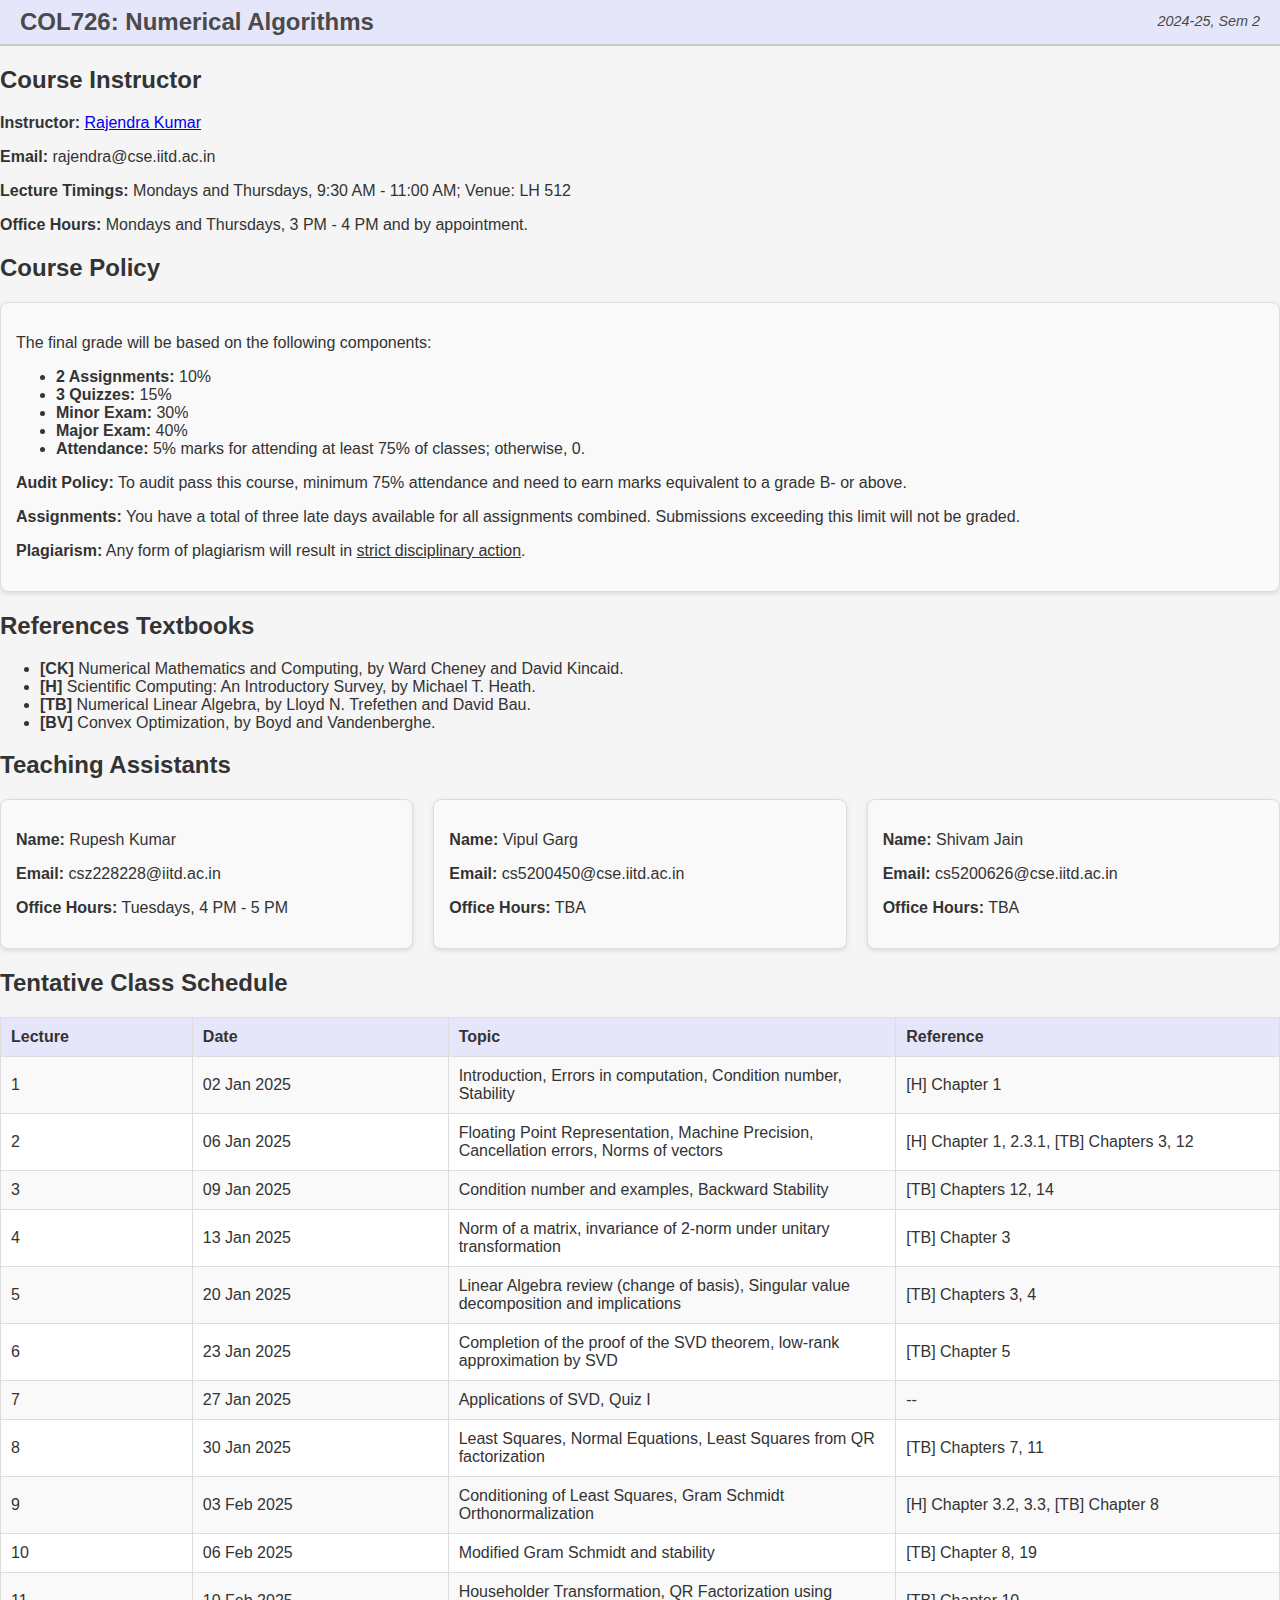
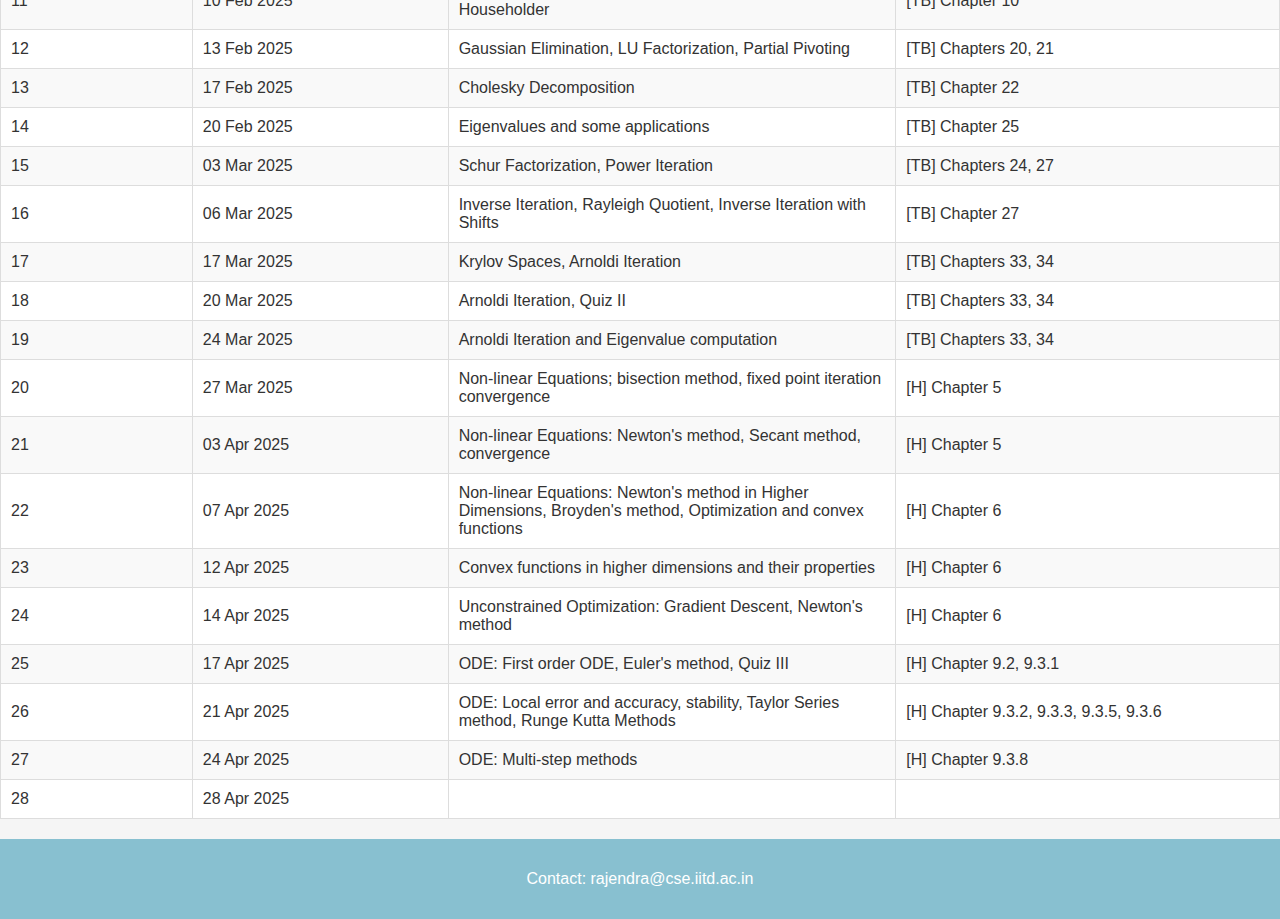
==== col726.html @ cbe6930d "updated audit poicy and class schedule" ====
<!DOCTYPE html>
<html lang="en">
    <head>
        <meta charset="UTF-8">
        <meta name="viewport" content="width=device-width, initial-scale=1.0">
        <title>COL726: Numerical Algorithms</title>
        <link rel="stylesheet" href="style.css">
        <style>
            .ta-container {
                display: flex;
                justify-content: space-between;
                gap: 20px;
            }
    
            .ta-details {
                width: 30%;
                background-color: #f9f9f9;
                padding: 15px;
                border: 1px solid #ddd;
                border-radius: 8px;
                box-shadow: 0 2px 5px rgba(0, 0, 0, 0.1);
            }
    
            table {
                width: 100%;
                border-collapse: collapse;
                margin-bottom: 20px;
            }
    
            table th, table td {
                border: 1px solid #ddd;
                padding: 10px;
                text-align: left;
                background-color: inherit;
                text-decoration: none; /* Removed underline */
            }
    
            table th {
                background-color: #e6e6fa;
            }
    
            table tr:nth-child(odd) td {
                background-color: #f9f9f9;
            }
    
            table tr:nth-child(even) td {
                background-color: #ffffff;
            }
    
            table td {
                text-decoration: none; /* Ensured no underline in the table cells */
            }
    
            .policy {
                background-color: #f9f9f9;
                padding: 15px;
                border: 1px solid #ddd;
                border-radius: 8px;
                margin-top: 20px;
                box-shadow: 0 2px 5px rgba(0, 0, 0, 0.1);
            }

            @media (max-width: 768px) {
                .ta-container {
                    flex-direction: column;
                    align-items: center;
                }
                .ta-details {
                    width: 80%;
                    margin-bottom: 15px;
                }
            }
        </style>
    </head>
<body>
    <header>
        <h1>COL726: Numerical Algorithms</h1>
        <p>2024-25, Sem 2</p>
    </header>

    <div class="container">
        <section>
            <h2>Course Instructor</h2>
            <div class="details">
                <p><strong>Instructor: </strong><a href="index.html">Rajendra Kumar</a></p>
                <p><strong>Email:</strong> rajendra@cse.iitd.ac.in</p>
                <p><strong>Lecture Timings:</strong> Mondays and Thursdays, 9:30 AM - 11:00 AM; Venue: LH 512</p>
                <p><strong>Office Hours:</strong> Mondays and Thursdays, 3 PM - 4 PM and by appointment.</p>
            </div>
        </section>

        <section>
            <h2>Course Policy</h2>
            <div class="policy">
                <p>The final grade will be based on the following components:</p>
                <ul>
                    <li><strong>2 Assignments:</strong> 10%</li>
                    <li><strong>3 Quizzes:</strong> 15%</li>
                    <li><strong>Minor Exam:</strong> 30%</li>
                    <li><strong>Major Exam:</strong> 40%</li>
                    <li><strong> Attendance: </strong> 5% marks for attending at least 75% of classes; otherwise, 0. </li>
                </ul>
                <p><strong>Audit Policy:</strong> To audit pass this course, minimum 75% attendance and need to earn marks equivalent to a grade B- or above.</p>
                <p><strong>Assignments:</strong> You have a total of three late days available for all assignments combined. Submissions exceeding this limit will not be graded.</p>
                <p><strong>Plagiarism:</strong> Any form of plagiarism will result in <u>strict disciplinary action</u>.</p>
            </div>
        </section>

        <section>
            <h2>References Textbooks</h2>
            <ul>
                <li><strong>[CK]</strong> Numerical Mathematics and Computing, by Ward Cheney and David Kincaid.</li>
                <li><strong>[H]</strong> Scientific Computing: An Introductory Survey, by Michael T. Heath.</li>
                <li><strong>[TB]</strong> Numerical Linear Algebra, by Lloyd N. Trefethen and David Bau.</li>
                <li><strong>[BV]</strong> Convex Optimization, by Boyd and Vandenberghe.</li>
            </ul>
        </section>

        <section>
            <h2>Teaching Assistants</h2>
            <div class="ta-container">
                <div class="ta-details">
                    <p><strong>Name:</strong> Rupesh Kumar </p>
                    <p><strong>Email:</strong> csz228228@iitd.ac.in</p>
                    <p><strong>Office Hours:</strong> Tuesdays, 4 PM - 5 PM</p>
                </div>
                <div class="ta-details">
                    <p><strong>Name:</strong> Vipul Garg</p>
                    <p><strong>Email:</strong> cs5200450@cse.iitd.ac.in</p>
                    <p><strong>Office Hours:</strong> TBA</p>
                </div>
                <div class="ta-details">
                    <p><strong>Name:</strong> Shivam Jain</p>
                    <p><strong>Email:</strong> cs5200626@cse.iitd.ac.in</p>
                    <p><strong>Office Hours:</strong> TBA</p>
                </div>
            </div>
        </section>

        <section>
            <h2>Tentative Class Schedule</h2>
            <table>
                <thead>
                    <tr>
                        <th style="width: 15%;">Lecture</th>
                        <th style="width: 20%;">Date</th>
                        <th style="width: 35%;">Topic</th>
                        <th style="width: 30%;">Reference</th>
                    </tr>
                </thead>
                <tbody>
                    <tr><td>1</td><td>02 Jan 2025</td><td>Introduction, Errors in computation, Condition number, Stability</td><td>[H] Chapter 1</td></tr>
                    <tr><td>2</td><td>06 Jan 2025</td><td>Floating Point Representation, Machine Precision, Cancellation errors, Norms of vectors </td><td>[H] Chapter 1, 2.3.1, [TB] Chapters 3, 12</td></tr>
                    <tr><td>3</td><td>09 Jan 2025</td><td>Condition number and examples, Backward Stability</td><td>[TB] Chapters 12, 14</td></tr>
                    <tr><td>4</td><td>13 Jan 2025</td><td>Norm of a matrix, invariance of 2-norm under unitary transformation</td><td>[TB] Chapter 3</td></tr>
                    <tr><td>5</td><td>20 Jan 2025</td><td>Linear Algebra review (change of basis), Singular value decomposition and implications</td><td>[TB] Chapters 3, 4</td></tr>
                    <tr><td>6</td><td>23 Jan 2025</td><td>Completion of the proof of the SVD theorem, low-rank approximation by SVD</td><td>[TB] Chapter 5</td></tr>
                    <tr><td>7</td><td>27 Jan 2025</td><td>Applications of SVD, Quiz I</td><td>--</td></tr>
                    <tr><td>8</td><td>30 Jan 2025</td><td>Least Squares, Normal Equations, Least Squares from QR factorization</td><td>[TB] Chapters 7, 11</td></tr>
                    <tr><td>9</td><td>03 Feb 2025</td><td>Conditioning of Least Squares, Gram Schmidt Orthonormalization</td><td>[H] Chapter 3.2, 3.3, [TB] Chapter 8</td></tr>
                    <tr><td>10</td><td>06 Feb 2025</td><td>Modified Gram Schmidt and stability</td><td>[TB] Chapter 8, 19</td></tr>
                    <tr><td>11</td><td>10 Feb 2025</td><td>Householder Transformation, QR Factorization using Householder</td><td>[TB] Chapter 10</td></tr>
                    <tr><td>12</td><td>13 Feb 2025</td><td>Gaussian Elimination, LU Factorization, Partial Pivoting</td><td>[TB] Chapters 20, 21</td></tr>
                    <tr><td>13</td><td>17 Feb 2025</td><td>Cholesky Decomposition</td><td>[TB] Chapter 22</td></tr>
                    <tr><td>14</td><td>20 Feb 2025</td><td>Eigenvalues and some applications</td><td>[TB] Chapter 25</td></tr>
                    <tr><td>15</td><td>03 Mar 2025</td><td>Schur Factorization, Power Iteration</td><td>[TB] Chapters 24, 27</td></tr>
                    <tr><td>16</td><td>06 Mar 2025</td><td>Inverse Iteration, Rayleigh Quotient, Inverse Iteration with Shifts</td><td>[TB] Chapter 27</td></tr>
                    <tr><td>17</td><td>17 Mar 2025</td><td>Krylov Spaces, Arnoldi Iteration</td><td>[TB] Chapters 33, 34</td></tr>
                    <tr><td>18</td><td>20 Mar 2025</td><td>Arnoldi Iteration, Quiz II</td><td>[TB] Chapters 33, 34</td></tr>
                    <tr><td>19</td><td>24 Mar 2025</td><td>Arnoldi Iteration and Eigenvalue computation</td><td>[TB] Chapters 33, 34</td></tr>
                    <tr><td>20</td><td>27 Mar 2025</td><td>Non-linear Equations; bisection method, fixed point iteration convergence</td><td>[H] Chapter 5</td></tr>
                    <tr><td>21</td><td>03 Apr 2025</td><td>Non-linear Equations: Newton's method, Secant method, convergence</td><td>[H] Chapter 5</td></tr>
                    <tr><td>22</td><td>07 Apr 2025</td><td>Non-linear Equations: Newton's method in Higher Dimensions, Broyden's method, Optimization and convex functions</td><td>[H] Chapter 6</td></tr>
                    <tr><td>23</td><td>12 Apr 2025</td><td>Convex functions in higher dimensions and their properties</td><td>[H] Chapter 6</td></tr>
                    <tr><td>24</td><td>14 Apr 2025</td><td>Unconstrained Optimization: Gradient Descent, Newton's method</td><td>[H] Chapter 6</td></tr>
                    <tr><td>25</td><td>17 Apr 2025</td><td>ODE: First order ODE, Euler's method, Quiz III</td><td>[H] Chapter 9.2, 9.3.1</td></tr>
                    <tr><td>26</td><td>21 Apr 2025</td><td>ODE: Local error and accuracy, stability, Taylor Series method, Runge Kutta Methods</td><td>[H] Chapter 9.3.2, 9.3.3, 9.3.5, 9.3.6</td></tr>
                    <tr><td>27</td><td>24 Apr 2025</td><td>ODE: Multi-step methods</td><td>[H] Chapter 9.3.8</td></tr>
                    <tr><td>28</td><td>28 Apr 2025</td><td> </td><td>  </td></tr>
                </tbody>
            </table>
        </section>
    </div>

    <footer>
        <p>Contact: rajendra@cse.iitd.ac.in</p>
    </footer>
</body>
</html>
---- style.css ----
/* Basic Styling */
body {
    font-family: Arial, sans-serif;
    margin: 0;
    padding: 0;
    background-color: #F5F5F5; /* Light Gray */
    color: #333; /* Dark Gray for text */
}

/* Combined Header and Navigation Styling */
header {
    background-color: #E6E6FA; /* Soft Lavender for header */
    color: #4A4A4A; /* Darker Gray for better visibility of text */
    position: sticky;
    top: 0;
    z-index: 1000;
    display: flex;
    justify-content: space-between; /* Aligns content to left and right */
    padding: 8px 20px; /* Reduced padding for a smaller header */
    margin: 0; /* Ensure there's no margin after header */
    border-bottom: 2px solid #ccc; /* Add a subtle bottom border */
}

.header-content {
    text-align: left; /* Align header content to the left */
    font-size: 1.3em; /* Adjust the font size to make it smaller */
    line-height: 1.2;
}

header h1 {
    margin: 0;
    font-size: 1.5em; /* Reduced font size */
}

header p {
    margin: 5px 0 0 0;
    font-style: italic;
    font-size: 0.9em; /* Reduced font size */
}

/* Updated Navigation Styling */
nav {
    display: flex;
    justify-content: center;
    background-color: #E6E6FA; /* Lavender for a soft, elegant look */
    padding: 15px 0; /* Increase padding for a larger height */
    box-shadow: 0 2px 4px rgba(0, 0, 0, 0.1);
    margin-left: 10px;
}

nav ul {
    list-style-type: none;
    padding: 0;
    margin: 0;
    display: flex; /* Ensure the items are aligned horizontally */
}

nav ul li {
    margin: 0 20px; /* Increase margin for more spacing between items */
}

nav ul li a {
    color: #4A4A4A; /* Darker Gray for better readability */
    text-decoration: none;
    font-weight: bold;
    font-size: 1.2em; /* Increase font size for better visibility */
    padding: 10px 15px;
    display: block;
}

nav ul li a:hover {
    background-color: #D1C4E9; /* Light Purple for hover effect */
    color: #4A90E2; /* Light Blue for text on hover */
    border-radius: 5px; /* Rounded corners on hover */
}

/* Main Content Styling */
main {
    padding: 20px;
    max-width: 1000px;
    margin: 20px auto;
}

.content-section {
    background-color: #fff;
    padding: 20px;
    margin: 20px 0;
    border-radius: 8px;
    box-shadow: 0 0 10px rgba(0, 0, 0, 0.1);
}

/* Section Headings */
.content-section h2 {
    color: #4A90E2; /* Light Blue */
    margin-bottom: 15px;
}

/* About Me Section Styling */
.about-me {
    display: flex;
    align-items: center;
}

.about-me img {
    width: 200px;
    height: 200px;
    border-radius: 8px; /* Square image with slight rounding */
    margin-right: 20px;
    object-fit: cover;
    border: 3px solid #88C0D0; /* Soft Teal border */
}

/* News Styling */
.news-list {
    list-style-type: none;
    padding: 0;
}

.news-list li {
    margin-bottom: 10px;
}

/* Example CSS for News Section */
.news-list {
    list-style-type: none;
    padding-left: 0;
}

.news-item {
    margin-bottom: 15px;
    padding: 10px;
    background-color: #f4f4f4;
    border-radius: 5px;
    border: 1px solid #ddd;
}

.news-item a {
    text-decoration: none;
    color: #0056b3;
}

.news-item a:hover {
    text-decoration: underline;
}


.view-all {
    color: #4A90E2; /* Light Blue */
    font-weight: bold;
    text-decoration: none;
}

.view-all:hover {
    text-decoration: underline;
}

/* Footer Styling */
footer {
    background-color: #88C0D0; /* Soft Teal */
    color: #fff;
    text-align: center;
    padding: 15px 0;
    margin-top: 20px;
    position: relative;
    width: 100%;
}

/* Responsive Design */
@media (max-width: 768px) {
    nav ul li {
        display: block;
        margin: 10px 0;
    }

    .about-me {
        flex-direction: column;
        text-align: center;
    }

    .about-me img {
        margin: 0 0 20px 0;
    }
}

/* Publications Section Styling */
#publications li {
    margin-bottom: 10px;
    padding: 5px 0; /* Reduced padding for tighter spacing */
}

#publications li .title {
    font-weight: bold;
    font-size: 1.1em;
    margin-bottom: 5px; /* Reduced margin between title and next line */
}

#publications li .authors,
#publications li .venue,
#publications li .links {
    margin: 0;
    padding: 0;
    font-size: 1em; /* Keep font size consistent */
}

#publications li .authors {
    margin-bottom: 5px; /* Reduced space between authors and venue */
}

#publications li .venue {
    margin-bottom: 5px; /* Reduced space between venue and links */
}

#publications li .links a {
    font-size: 0.9em;
    color: #4A90E2;
    text-decoration: none;
}

#publications li .links a:hover {
    text-decoration: underline;
}

.highlighted-note {
    background-color: #fce4ec; /* Light pink background */
    border-left: 5px solid #d81b60; /* Pink border on the left */
    padding: 15px; /* Inner padding */
    margin-bottom: 20px; /* Space below the note */
    font-size: 1.1em; /* Slightly larger font size */
    color: #333; /* Dark text for readability */
}

/* Mobile Menu Toggle Button */
@media (max-width: 768px) {
    nav {
        flex-direction: column;
        align-items: flex-start;
        padding: 10px;
    }

    nav ul {
        flex-direction: column;
        display: none; /* Hidden by default */
        width: 100%;
    }

    nav ul.active {
        display: flex; /* Show when active */
    }

    nav ul li {
        margin: 5px 0; /* Spacing for vertical layout */
    }

    .menu-toggle {
        display: block;
        cursor: pointer;
        font-size: 1.5em;
        margin-bottom: 10px;
    }
}

/* Desktop Menu Default */
.menu-toggle {
    display: none;
}
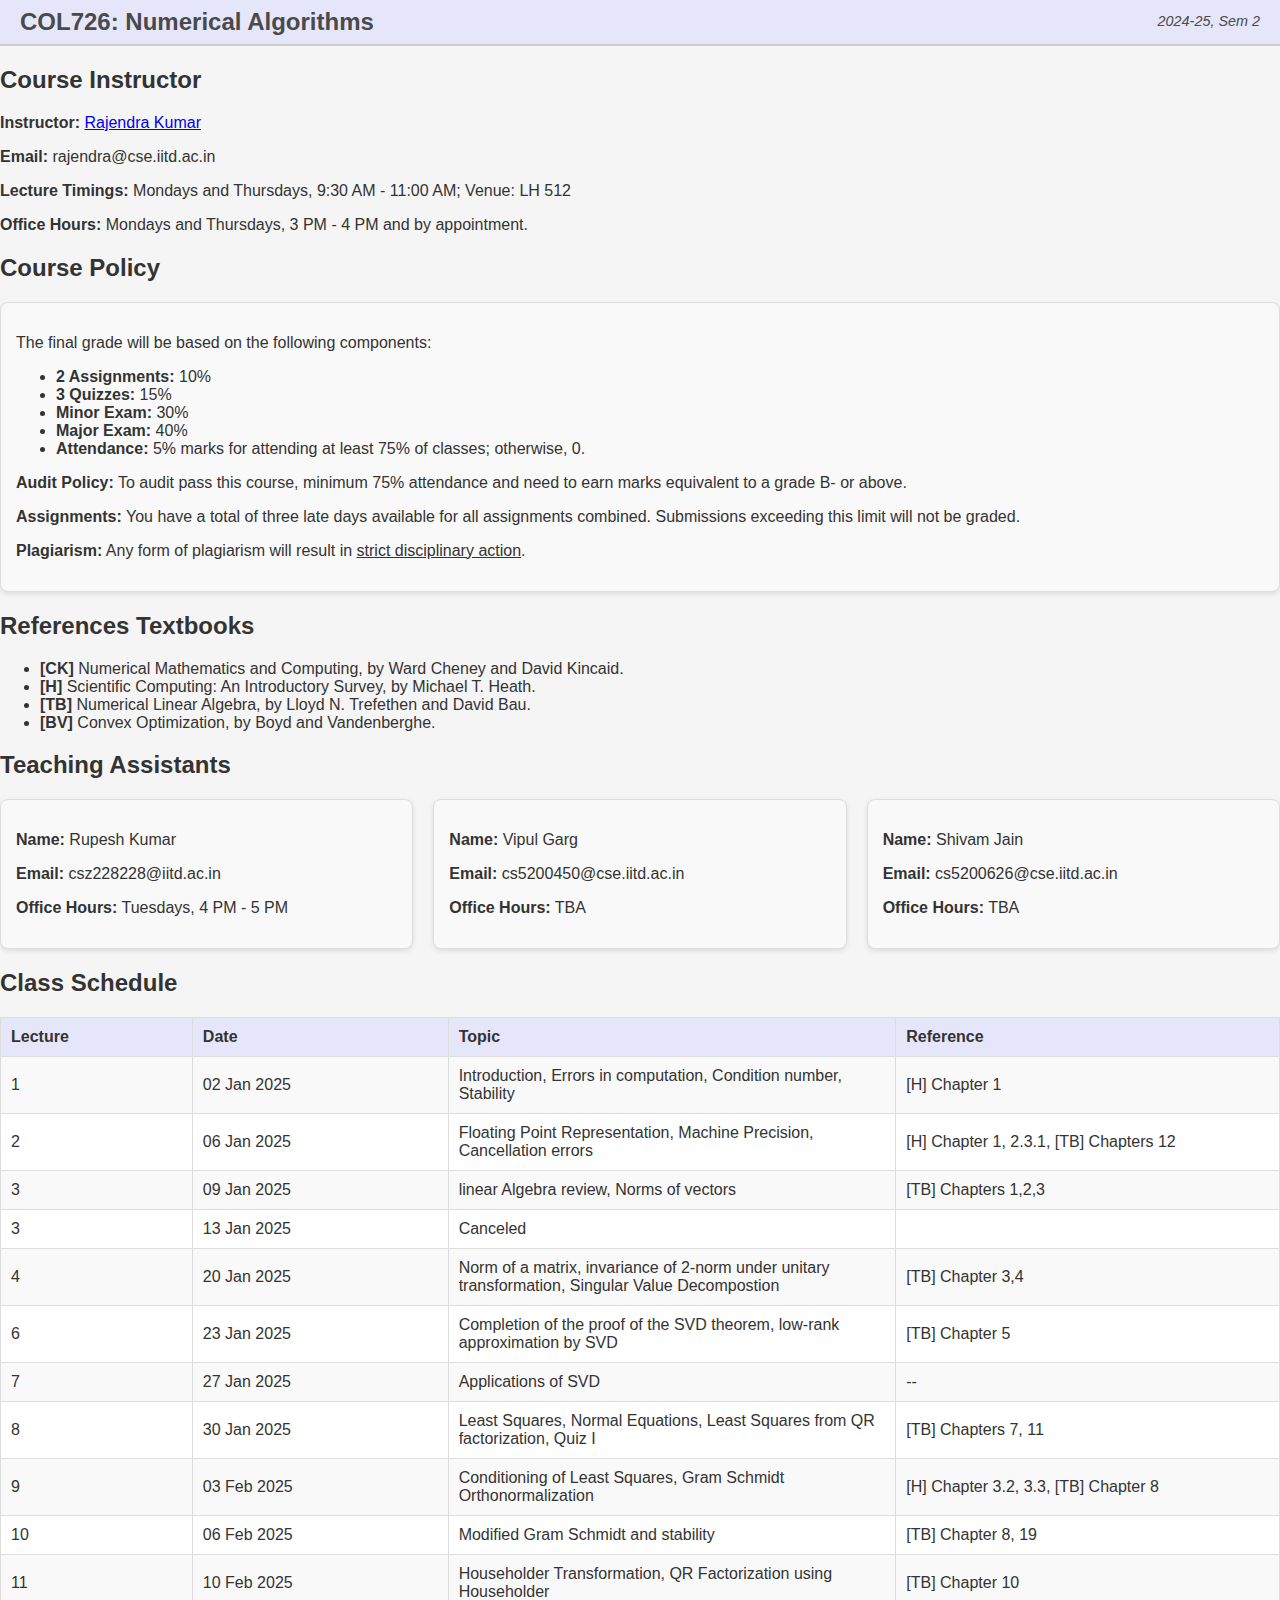
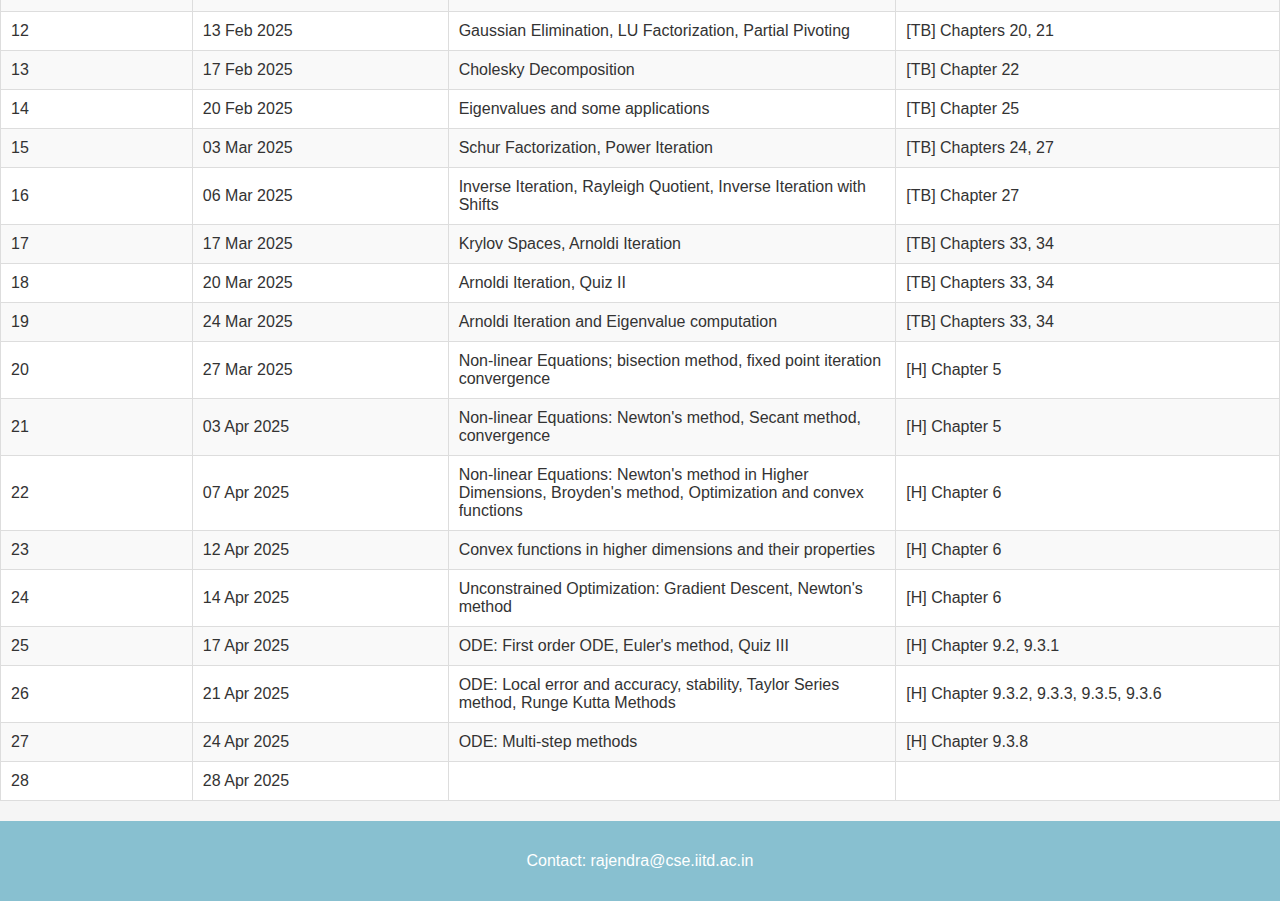
==== commit eadae9c2: "SOSA25 pdf added and COL726 class schedule updated" ====
--- a/col726.html
+++ b/col726.html
@@ -138,7 +138,7 @@
         </section>
 
         <section>
-            <h2>Tentative Class Schedule</h2>
+            <h2>Class Schedule</h2>
             <table>
                 <thead>
                     <tr>
@@ -150,13 +150,14 @@
                 </thead>
                 <tbody>
                     <tr><td>1</td><td>02 Jan 2025</td><td>Introduction, Errors in computation, Condition number, Stability</td><td>[H] Chapter 1</td></tr>
-                    <tr><td>2</td><td>06 Jan 2025</td><td>Floating Point Representation, Machine Precision, Cancellation errors, Norms of vectors </td><td>[H] Chapter 1, 2.3.1, [TB] Chapters 3, 12</td></tr>
-                    <tr><td>3</td><td>09 Jan 2025</td><td>Condition number and examples, Backward Stability</td><td>[TB] Chapters 12, 14</td></tr>
-                    <tr><td>4</td><td>13 Jan 2025</td><td>Norm of a matrix, invariance of 2-norm under unitary transformation</td><td>[TB] Chapter 3</td></tr>
-                    <tr><td>5</td><td>20 Jan 2025</td><td>Linear Algebra review (change of basis), Singular value decomposition and implications</td><td>[TB] Chapters 3, 4</td></tr>
-                    <tr><td>6</td><td>23 Jan 2025</td><td>Completion of the proof of the SVD theorem, low-rank approximation by SVD</td><td>[TB] Chapter 5</td></tr>
-                    <tr><td>7</td><td>27 Jan 2025</td><td>Applications of SVD, Quiz I</td><td>--</td></tr>
-                    <tr><td>8</td><td>30 Jan 2025</td><td>Least Squares, Normal Equations, Least Squares from QR factorization</td><td>[TB] Chapters 7, 11</td></tr>
+                    <tr><td>2</td><td>06 Jan 2025</td><td>Floating Point Representation, Machine Precision, Cancellation errors </td><td>[H] Chapter 1, 2.3.1, [TB] Chapters 12</td></tr>
+                    <tr><td>3</td><td>09 Jan 2025</td><td>linear Algebra review, Norms of vectors</td><td>[TB] Chapters 1,2,3 </td></tr>
+                    <tr><td>3</td><td>13 Jan 2025</td><td>Canceled</td><td> </td></tr>
+                    <tr><td>4</td><td>20 Jan 2025</td><td>Norm of a matrix, invariance of 2-norm under unitary transformation, Singular Value Decompostion</td><td>[TB] Chapter 3,4</td></tr>
+                   <!--  <tr><td>5</td><td>20 Jan 2025</td><td>Linear Algebra review (change of basis), Singular value decomposition and implications</td><td>[TB] Chapters 3, 4</td></tr>-->
+                     <tr><td>6</td><td>23 Jan 2025</td><td>Completion of the proof of the SVD theorem, low-rank approximation by SVD</td><td>[TB] Chapter 5</td></tr>
+                    <tr><td>7</td><td>27 Jan 2025</td><td>Applications of SVD</td><td>--</td></tr>
+                    <tr><td>8</td><td>30 Jan 2025</td><td>Least Squares, Normal Equations, Least Squares from QR factorization, Quiz I</td><td>[TB] Chapters 7, 11</td></tr>
                     <tr><td>9</td><td>03 Feb 2025</td><td>Conditioning of Least Squares, Gram Schmidt Orthonormalization</td><td>[H] Chapter 3.2, 3.3, [TB] Chapter 8</td></tr>
                     <tr><td>10</td><td>06 Feb 2025</td><td>Modified Gram Schmidt and stability</td><td>[TB] Chapter 8, 19</td></tr>
                     <tr><td>11</td><td>10 Feb 2025</td><td>Householder Transformation, QR Factorization using Householder</td><td>[TB] Chapter 10</td></tr>
@@ -176,7 +177,7 @@
                     <tr><td>25</td><td>17 Apr 2025</td><td>ODE: First order ODE, Euler's method, Quiz III</td><td>[H] Chapter 9.2, 9.3.1</td></tr>
                     <tr><td>26</td><td>21 Apr 2025</td><td>ODE: Local error and accuracy, stability, Taylor Series method, Runge Kutta Methods</td><td>[H] Chapter 9.3.2, 9.3.3, 9.3.5, 9.3.6</td></tr>
                     <tr><td>27</td><td>24 Apr 2025</td><td>ODE: Multi-step methods</td><td>[H] Chapter 9.3.8</td></tr>
-                    <tr><td>28</td><td>28 Apr 2025</td><td> </td><td>  </td></tr>
+                    <tr><td>28</td><td>28 Apr 2025</td><td> </td><td>  </td></tr> 
                 </tbody>
             </table>
         </section>
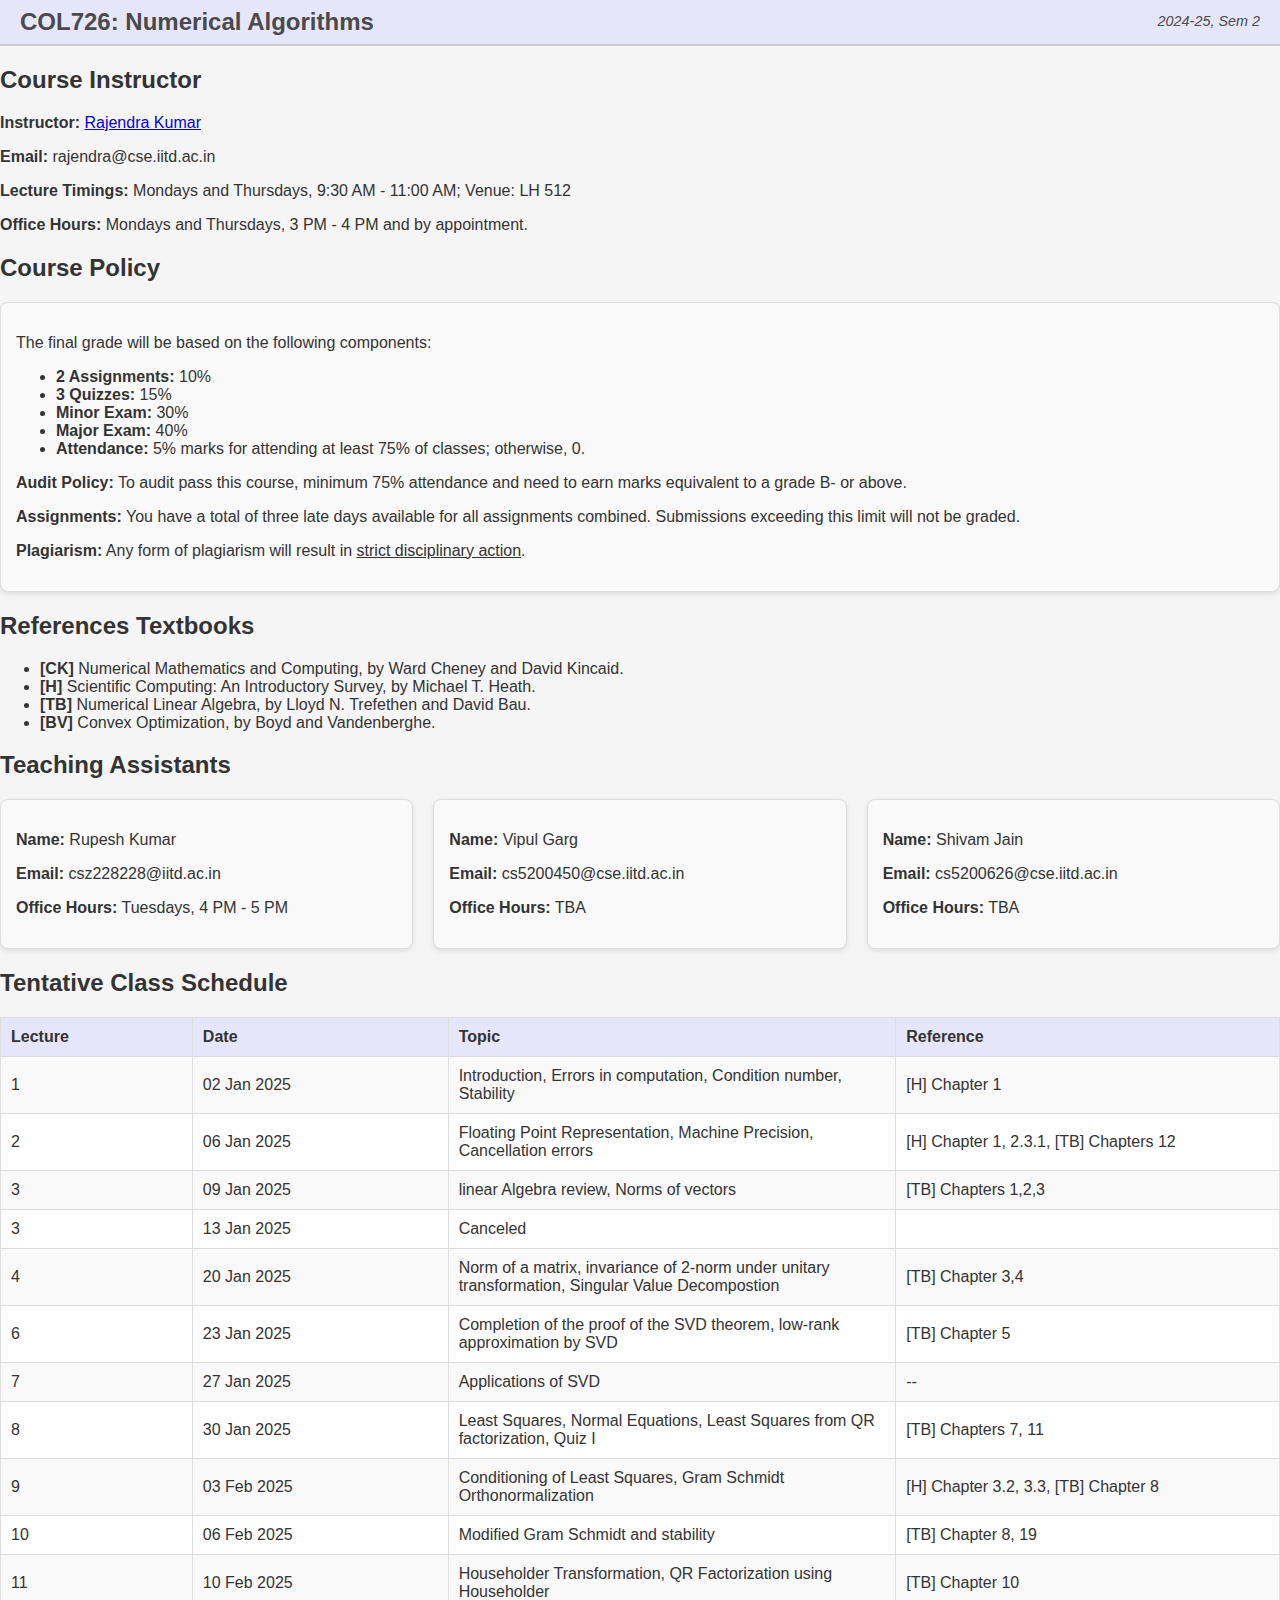
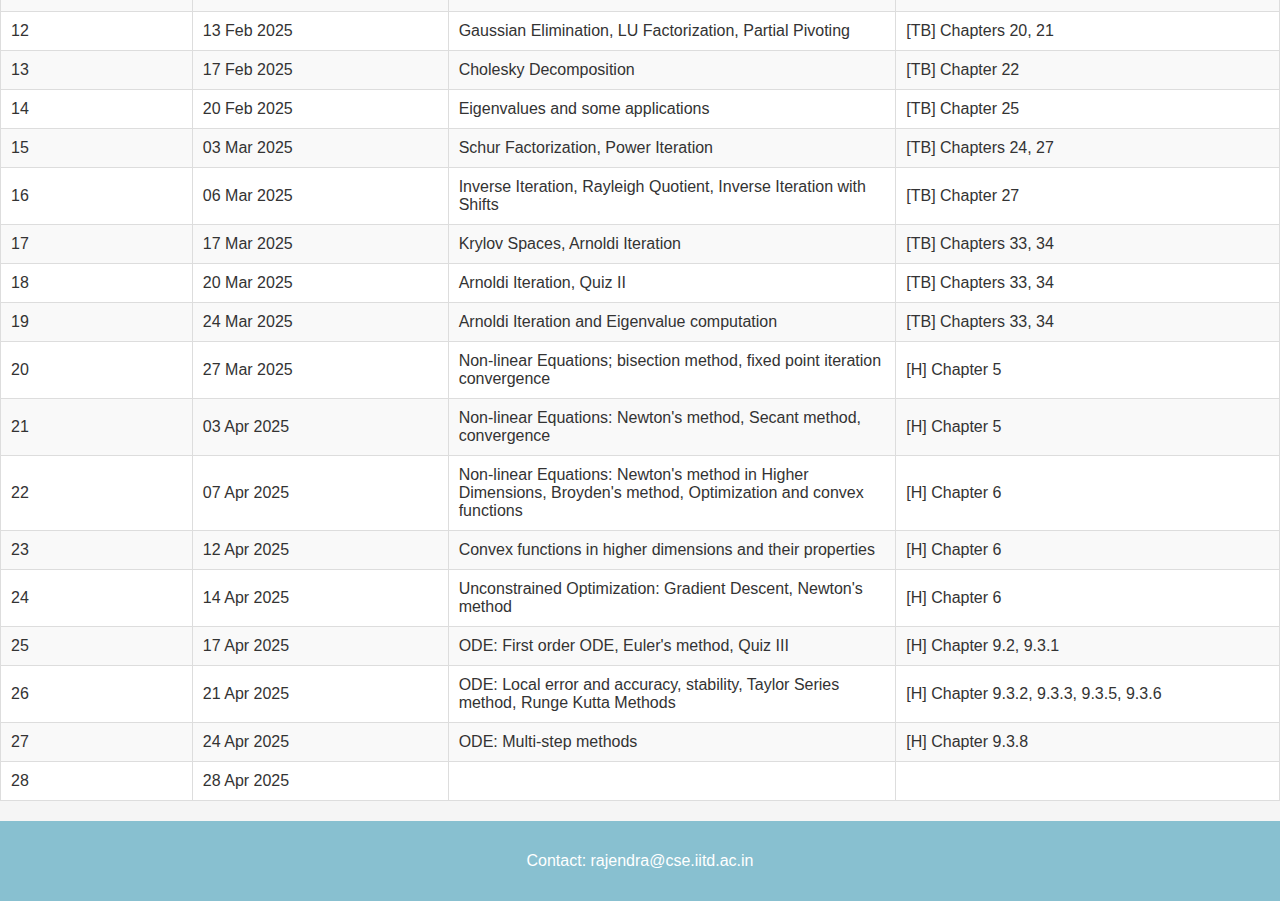
==== commit 20e72853: "Tentative in class schedule" ====
--- a/col726.html
+++ b/col726.html
@@ -138,7 +138,7 @@
         </section>
 
         <section>
-            <h2>Class Schedule</h2>
+            <h2>Tentative Class Schedule</h2>
             <table>
                 <thead>
                     <tr>
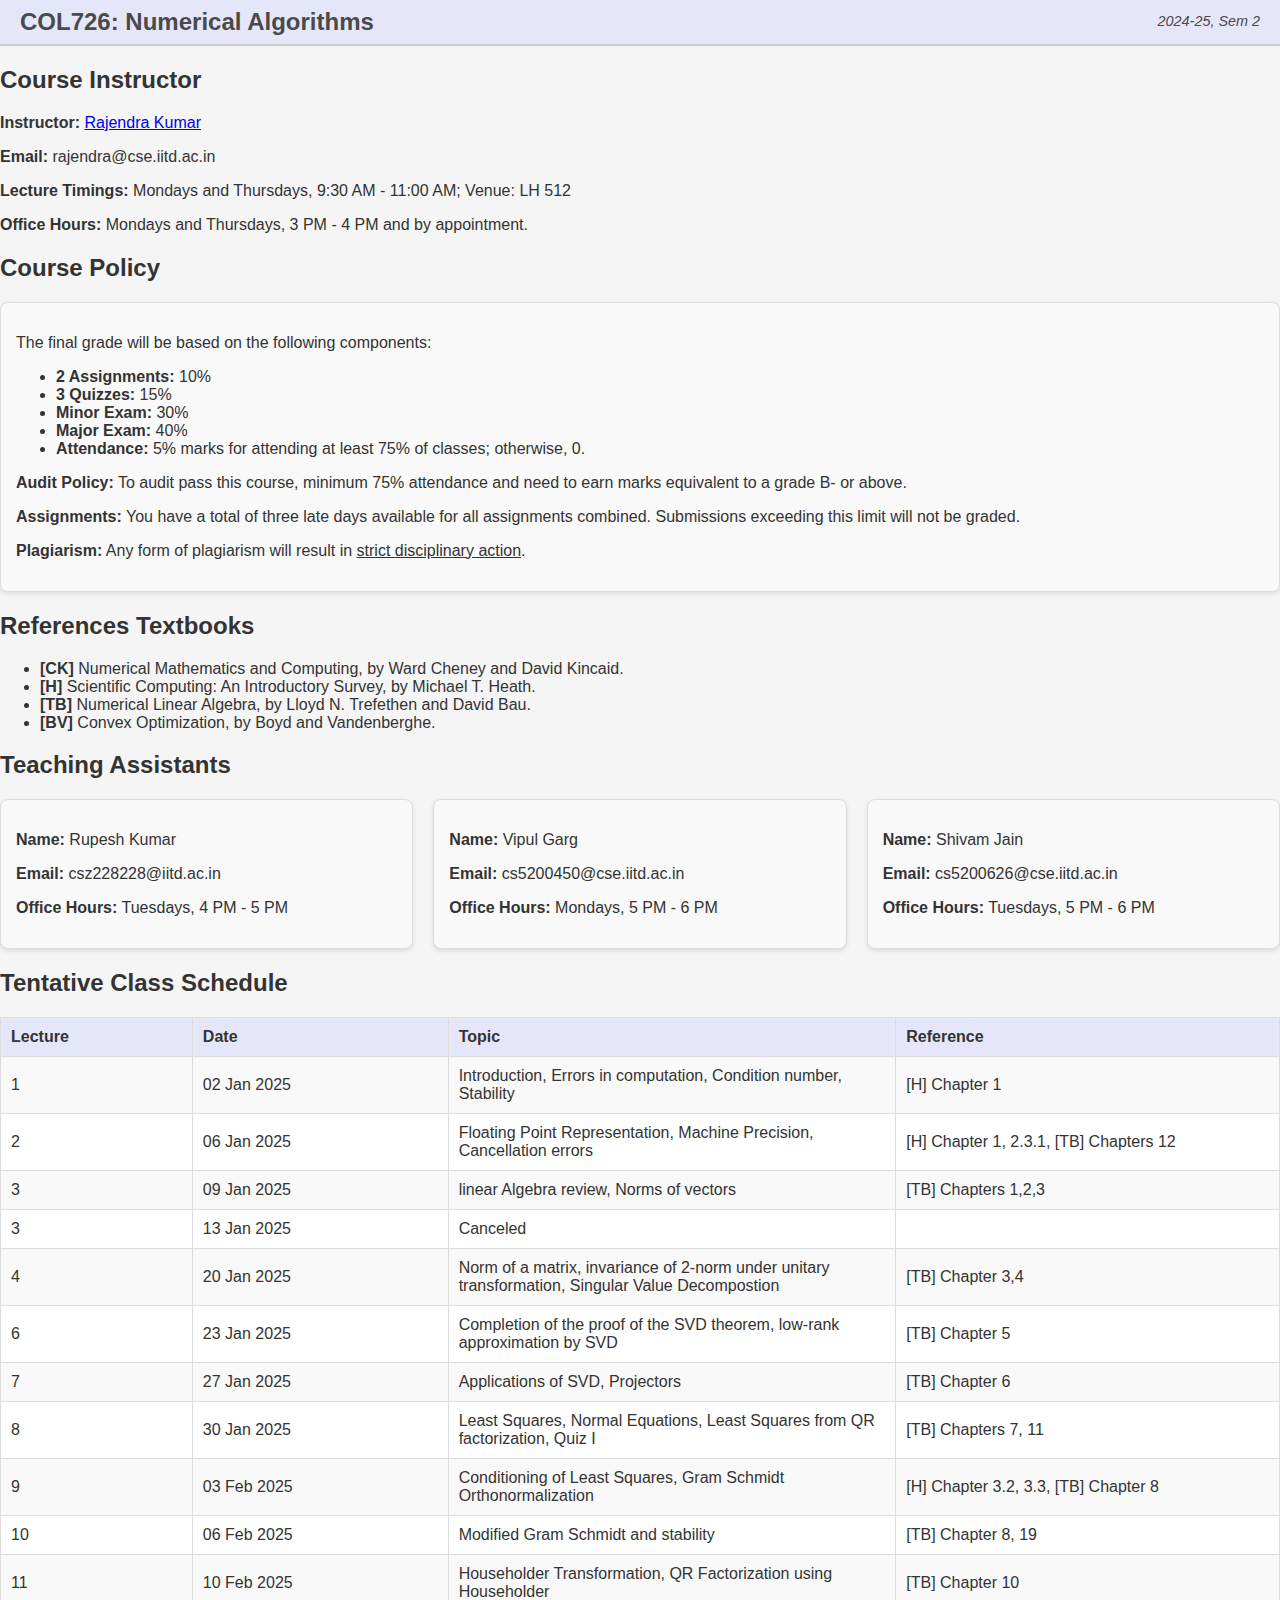
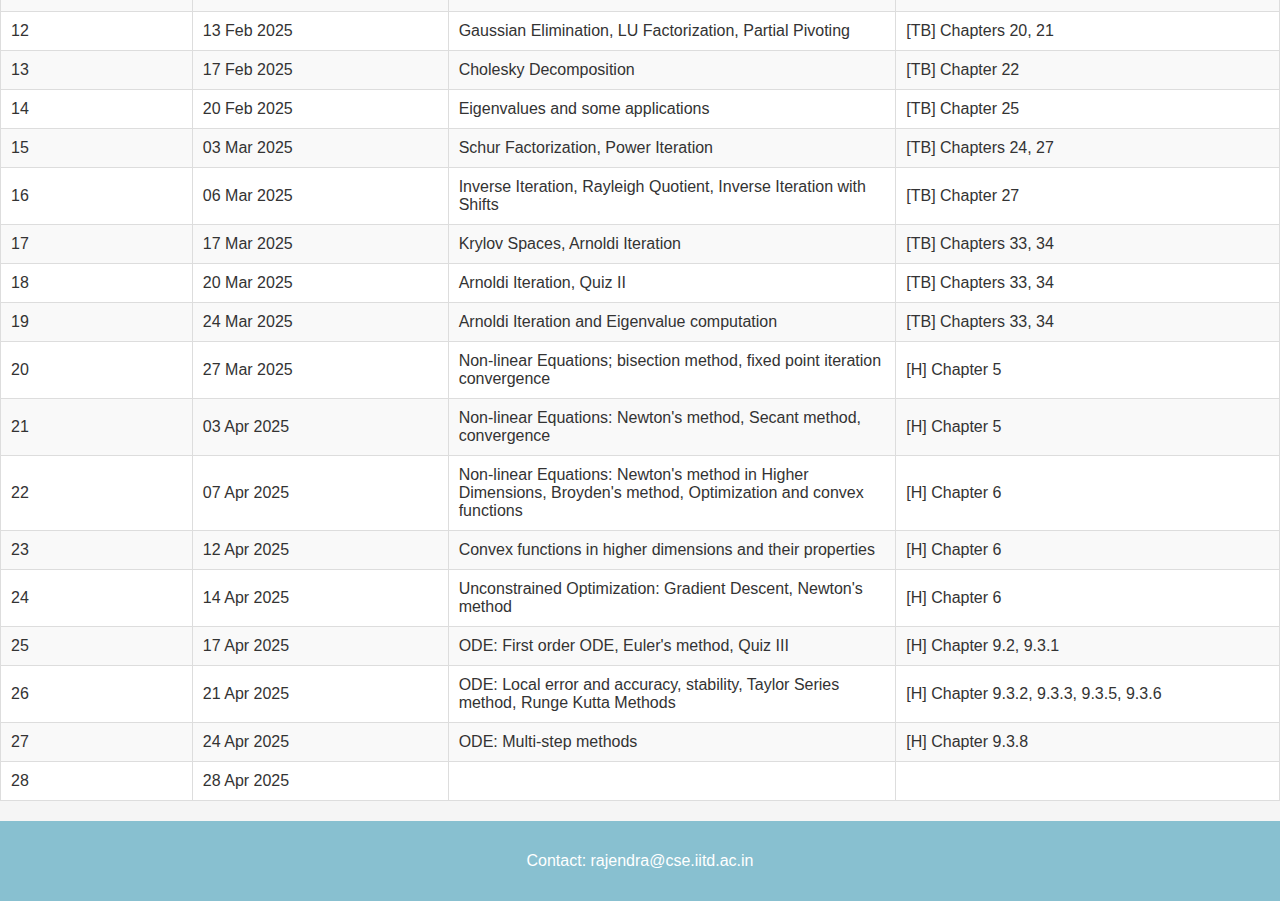
==== commit ce9c4aec: "course schedule and TA office hours added" ====
--- a/col726.html
+++ b/col726.html
@@ -127,12 +127,12 @@
                 <div class="ta-details">
                     <p><strong>Name:</strong> Vipul Garg</p>
                     <p><strong>Email:</strong> cs5200450@cse.iitd.ac.in</p>
-                    <p><strong>Office Hours:</strong> TBA</p>
+                    <p><strong>Office Hours:</strong> Mondays, 5 PM - 6 PM</p>
                 </div>
                 <div class="ta-details">
                     <p><strong>Name:</strong> Shivam Jain</p>
                     <p><strong>Email:</strong> cs5200626@cse.iitd.ac.in</p>
-                    <p><strong>Office Hours:</strong> TBA</p>
+                    <p><strong>Office Hours:</strong> Tuesdays, 5 PM - 6 PM</p>
                 </div>
             </div>
         </section>
@@ -156,7 +156,7 @@
                     <tr><td>4</td><td>20 Jan 2025</td><td>Norm of a matrix, invariance of 2-norm under unitary transformation, Singular Value Decompostion</td><td>[TB] Chapter 3,4</td></tr>
                    <!--  <tr><td>5</td><td>20 Jan 2025</td><td>Linear Algebra review (change of basis), Singular value decomposition and implications</td><td>[TB] Chapters 3, 4</td></tr>-->
                      <tr><td>6</td><td>23 Jan 2025</td><td>Completion of the proof of the SVD theorem, low-rank approximation by SVD</td><td>[TB] Chapter 5</td></tr>
-                    <tr><td>7</td><td>27 Jan 2025</td><td>Applications of SVD</td><td>--</td></tr>
+                    <tr><td>7</td><td>27 Jan 2025</td><td>Applications of SVD, Projectors</td><td>[TB] Chapter 6</td></tr>
                     <tr><td>8</td><td>30 Jan 2025</td><td>Least Squares, Normal Equations, Least Squares from QR factorization, Quiz I</td><td>[TB] Chapters 7, 11</td></tr>
                     <tr><td>9</td><td>03 Feb 2025</td><td>Conditioning of Least Squares, Gram Schmidt Orthonormalization</td><td>[H] Chapter 3.2, 3.3, [TB] Chapter 8</td></tr>
                     <tr><td>10</td><td>06 Feb 2025</td><td>Modified Gram Schmidt and stability</td><td>[TB] Chapter 8, 19</td></tr>
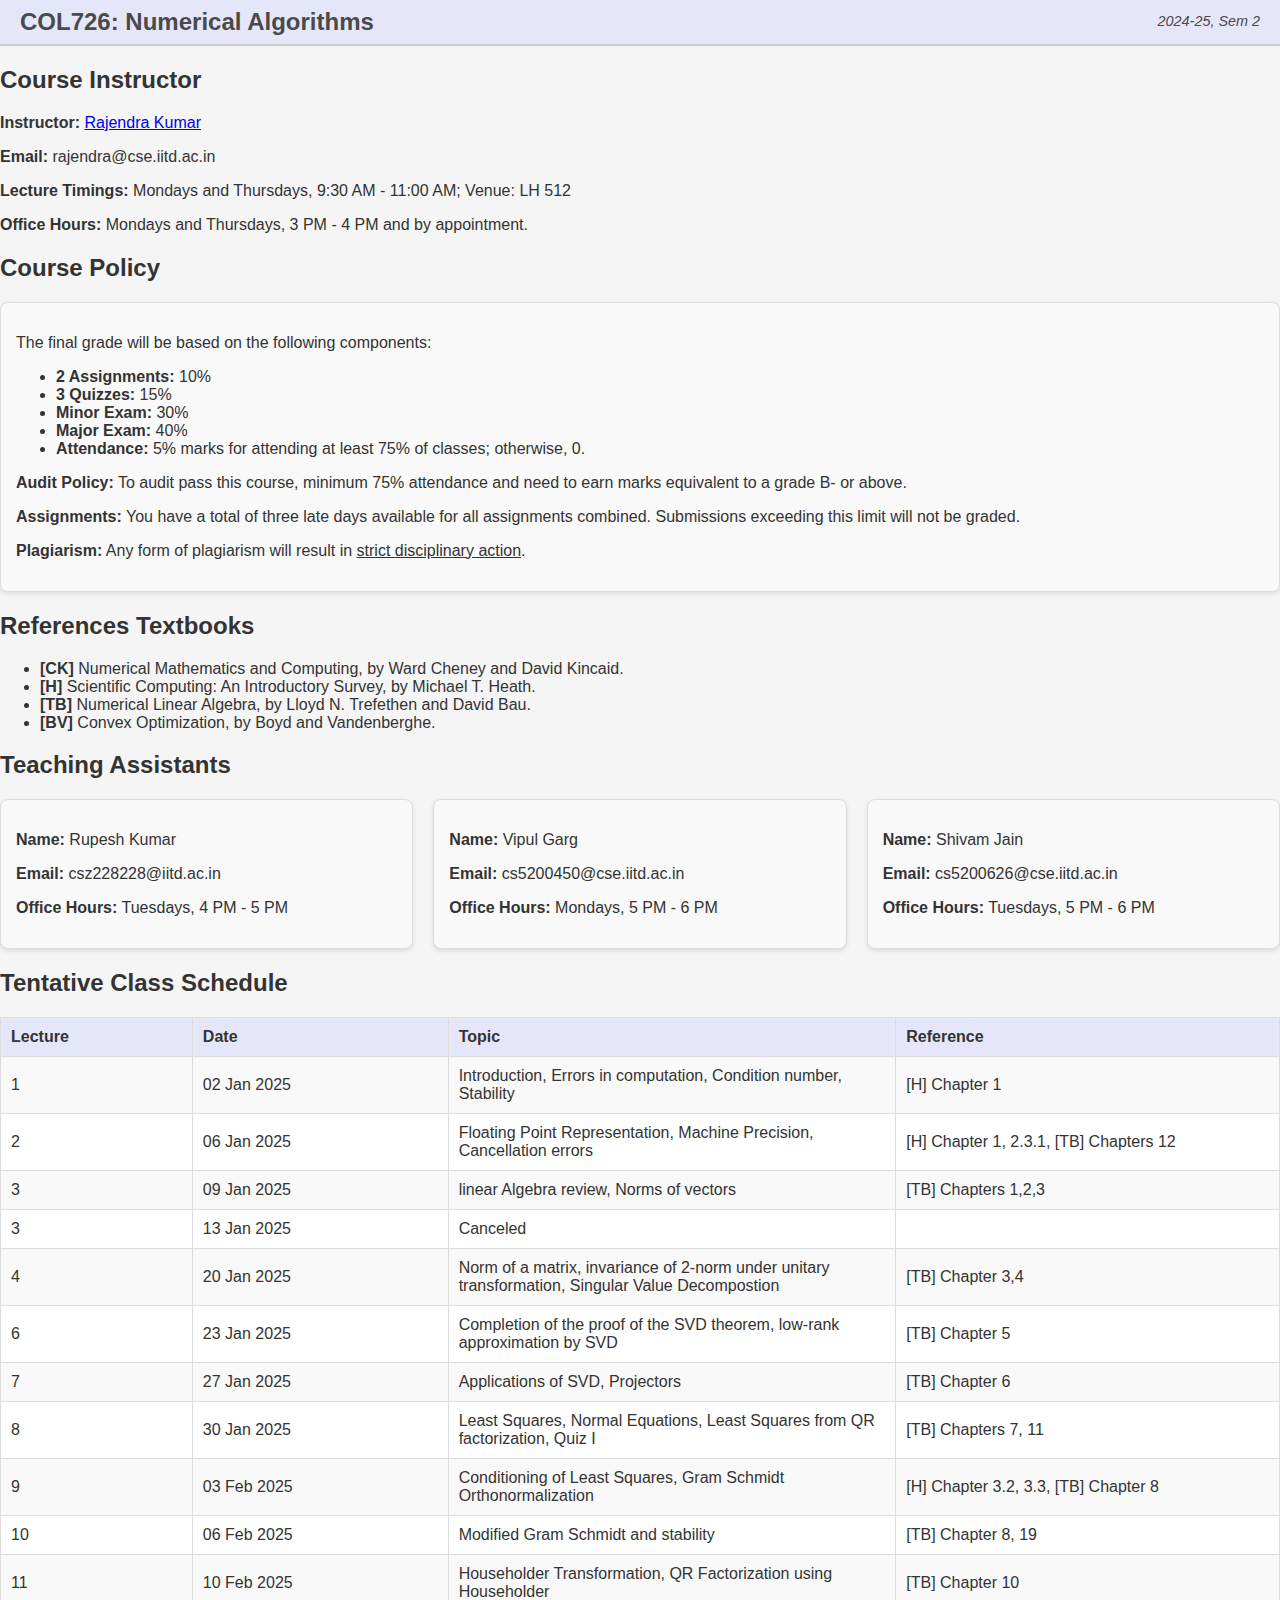
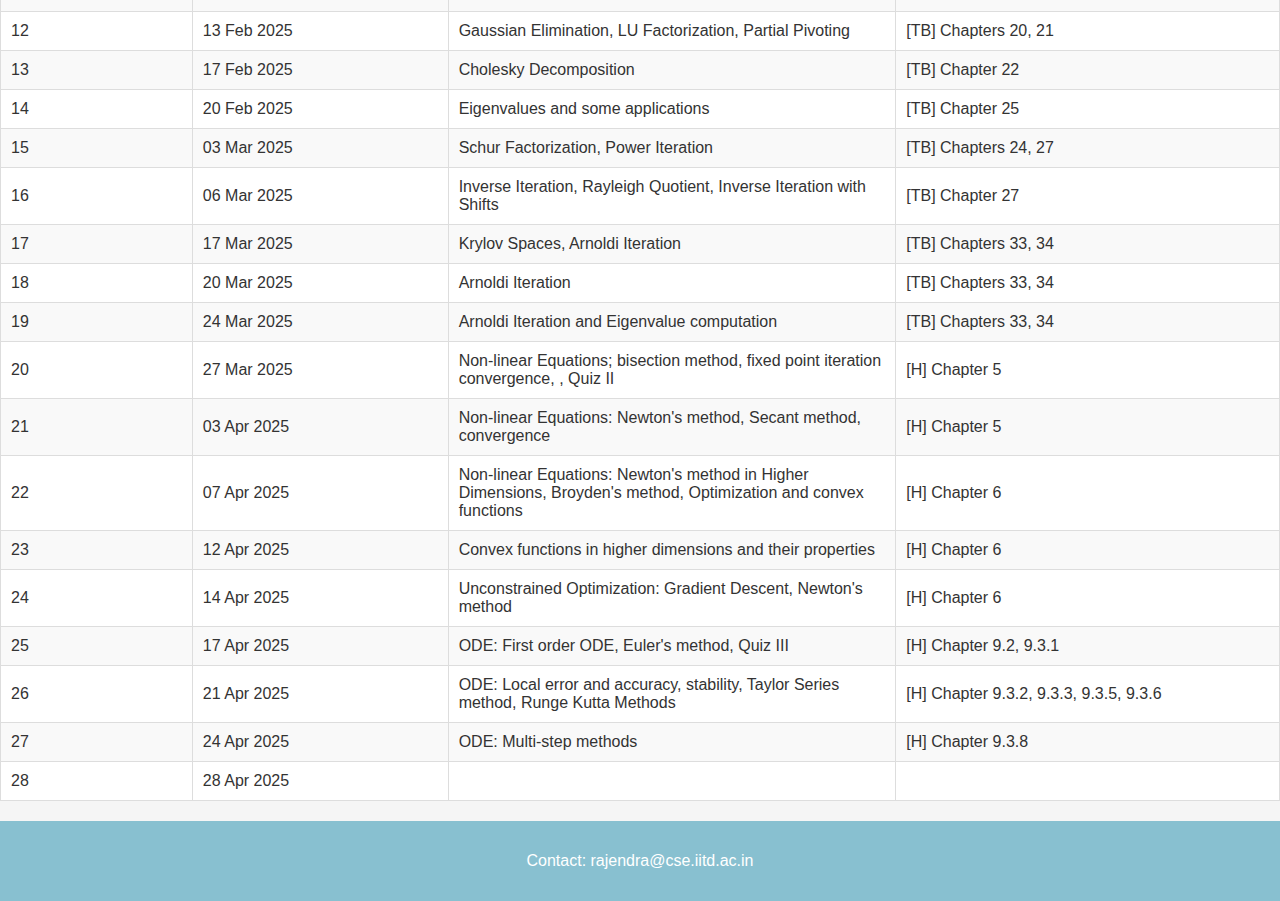
==== commit 1f0f48e7: "COL726 schedule update and student list on webpage" ====
--- a/col726.html
+++ b/col726.html
@@ -167,9 +167,9 @@
                     <tr><td>15</td><td>03 Mar 2025</td><td>Schur Factorization, Power Iteration</td><td>[TB] Chapters 24, 27</td></tr>
                     <tr><td>16</td><td>06 Mar 2025</td><td>Inverse Iteration, Rayleigh Quotient, Inverse Iteration with Shifts</td><td>[TB] Chapter 27</td></tr>
                     <tr><td>17</td><td>17 Mar 2025</td><td>Krylov Spaces, Arnoldi Iteration</td><td>[TB] Chapters 33, 34</td></tr>
-                    <tr><td>18</td><td>20 Mar 2025</td><td>Arnoldi Iteration, Quiz II</td><td>[TB] Chapters 33, 34</td></tr>
+                    <tr><td>18</td><td>20 Mar 2025</td><td>Arnoldi Iteration</td><td>[TB] Chapters 33, 34</td></tr>
                     <tr><td>19</td><td>24 Mar 2025</td><td>Arnoldi Iteration and Eigenvalue computation</td><td>[TB] Chapters 33, 34</td></tr>
-                    <tr><td>20</td><td>27 Mar 2025</td><td>Non-linear Equations; bisection method, fixed point iteration convergence</td><td>[H] Chapter 5</td></tr>
+                    <tr><td>20</td><td>27 Mar 2025</td><td>Non-linear Equations; bisection method, fixed point iteration convergence, , Quiz II</td><td>[H] Chapter 5</td></tr>
                     <tr><td>21</td><td>03 Apr 2025</td><td>Non-linear Equations: Newton's method, Secant method, convergence</td><td>[H] Chapter 5</td></tr>
                     <tr><td>22</td><td>07 Apr 2025</td><td>Non-linear Equations: Newton's method in Higher Dimensions, Broyden's method, Optimization and convex functions</td><td>[H] Chapter 6</td></tr>
                     <tr><td>23</td><td>12 Apr 2025</td><td>Convex functions in higher dimensions and their properties</td><td>[H] Chapter 6</td></tr>
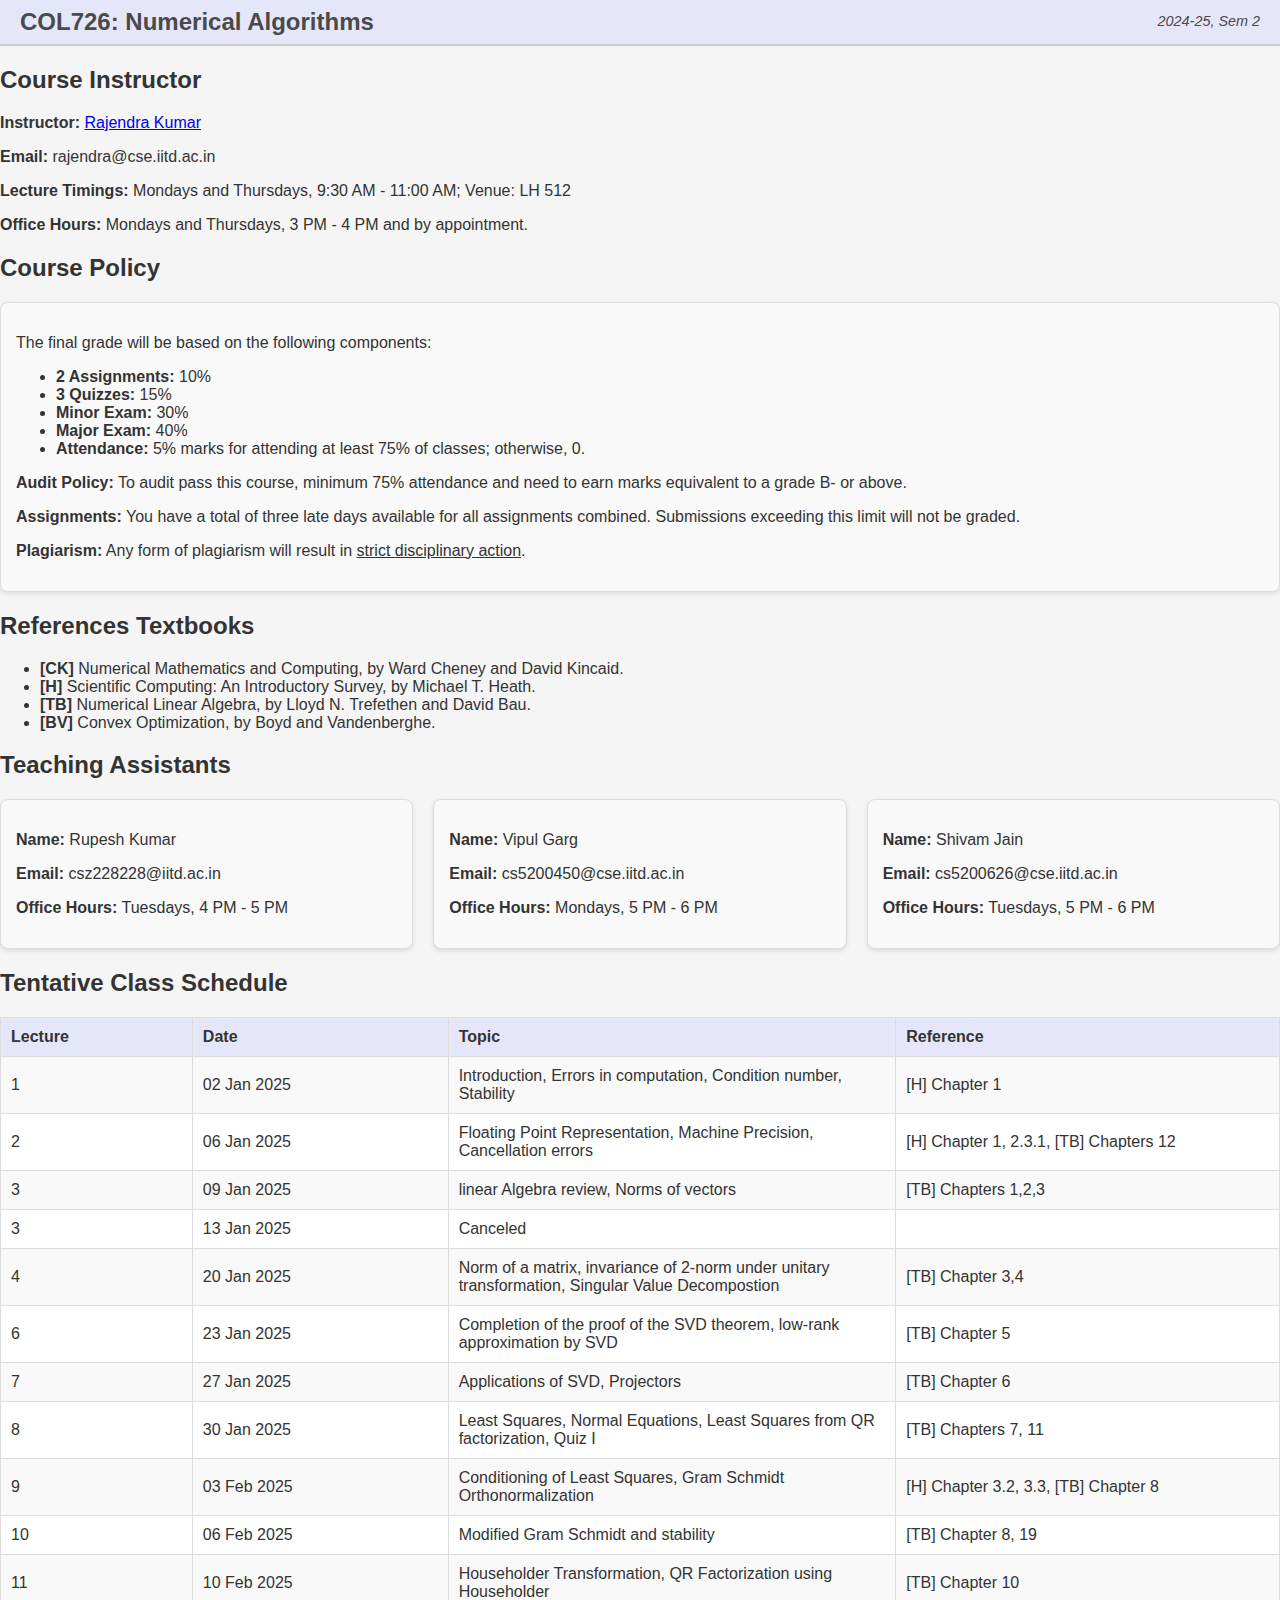
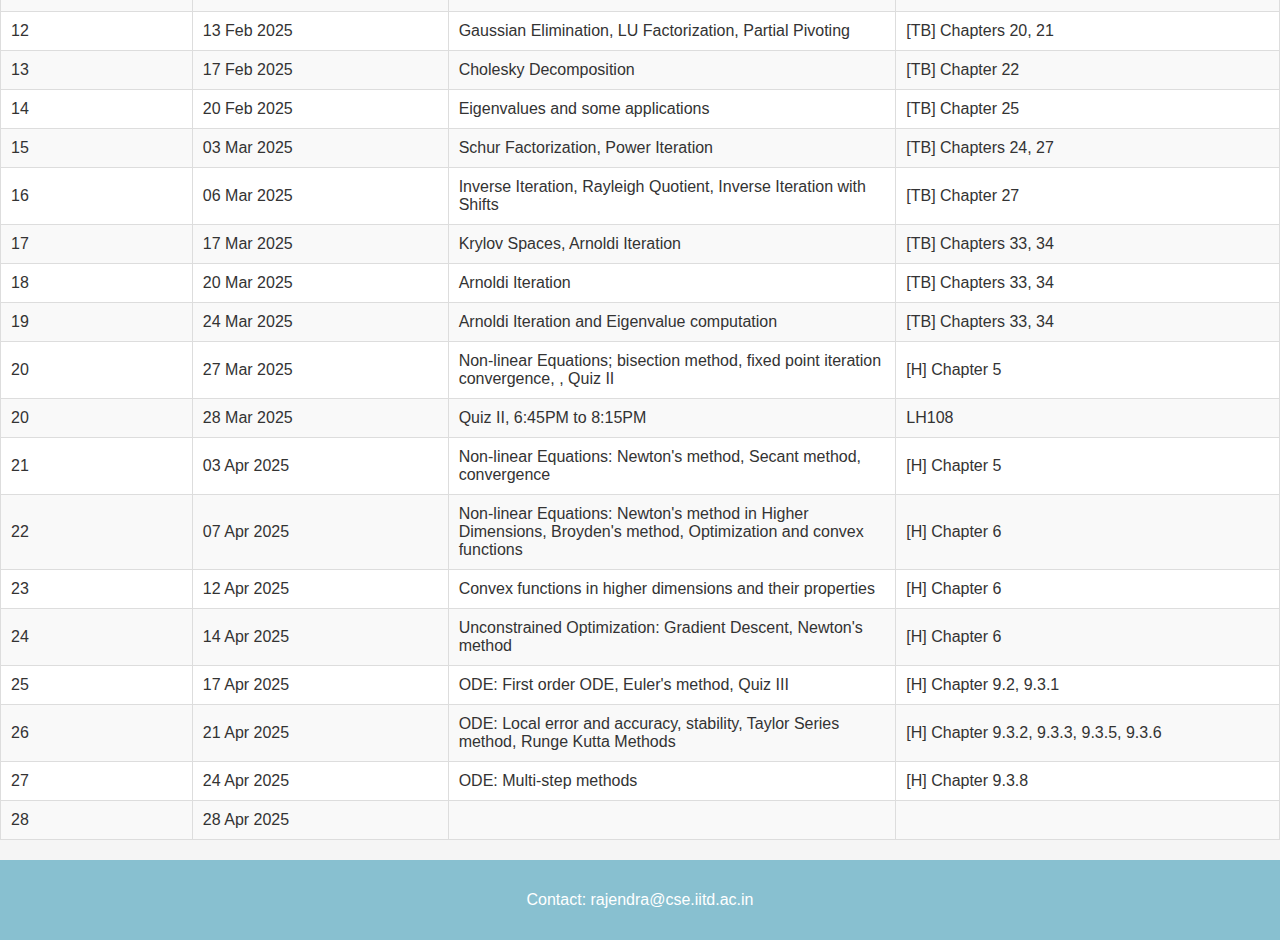
==== commit 608a6304: "Quiz 2 on 28th march" ====
--- a/col726.html
+++ b/col726.html
@@ -170,6 +170,7 @@
                     <tr><td>18</td><td>20 Mar 2025</td><td>Arnoldi Iteration</td><td>[TB] Chapters 33, 34</td></tr>
                     <tr><td>19</td><td>24 Mar 2025</td><td>Arnoldi Iteration and Eigenvalue computation</td><td>[TB] Chapters 33, 34</td></tr>
                     <tr><td>20</td><td>27 Mar 2025</td><td>Non-linear Equations; bisection method, fixed point iteration convergence, , Quiz II</td><td>[H] Chapter 5</td></tr>
+                    <tr><td>20</td><td>28 Mar 2025</td><td>Quiz II, 6:45PM to 8:15PM</td><td> LH108 </td></tr>
                     <tr><td>21</td><td>03 Apr 2025</td><td>Non-linear Equations: Newton's method, Secant method, convergence</td><td>[H] Chapter 5</td></tr>
                     <tr><td>22</td><td>07 Apr 2025</td><td>Non-linear Equations: Newton's method in Higher Dimensions, Broyden's method, Optimization and convex functions</td><td>[H] Chapter 6</td></tr>
                     <tr><td>23</td><td>12 Apr 2025</td><td>Convex functions in higher dimensions and their properties</td><td>[H] Chapter 6</td></tr>
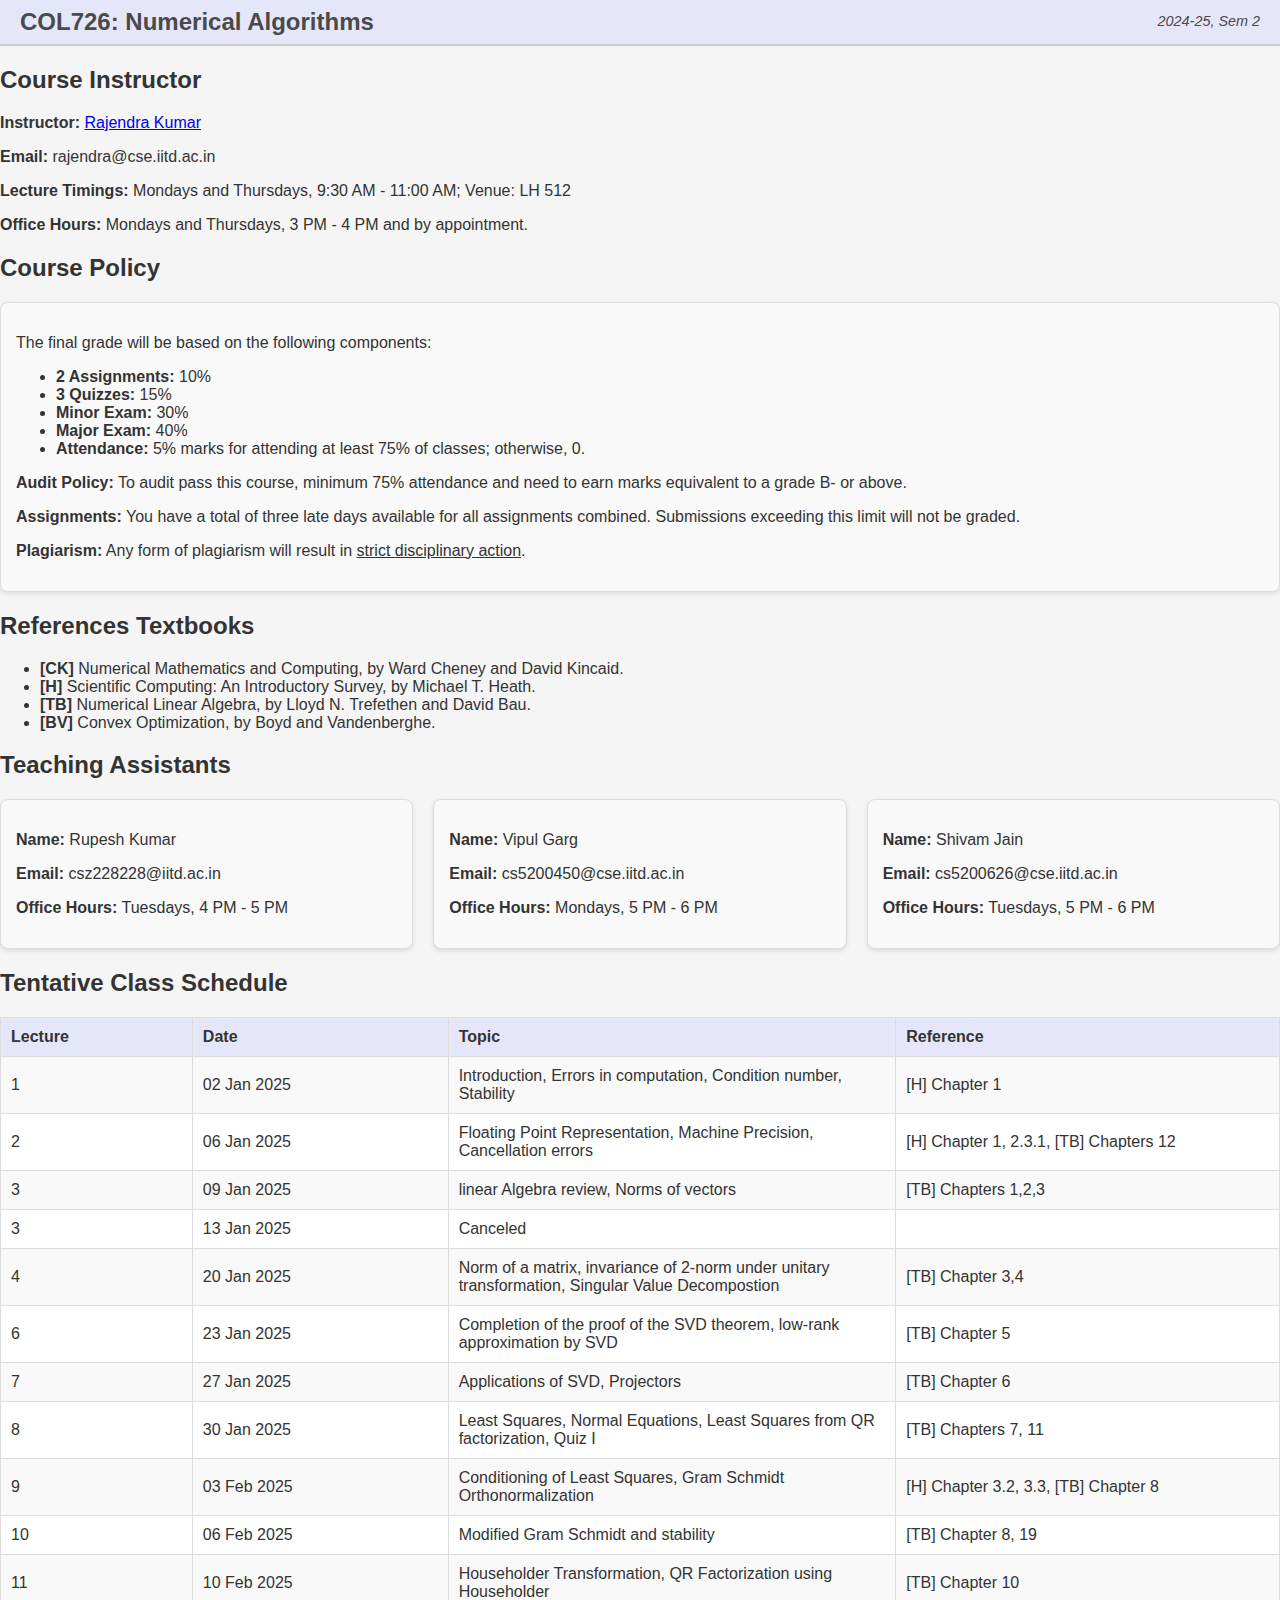
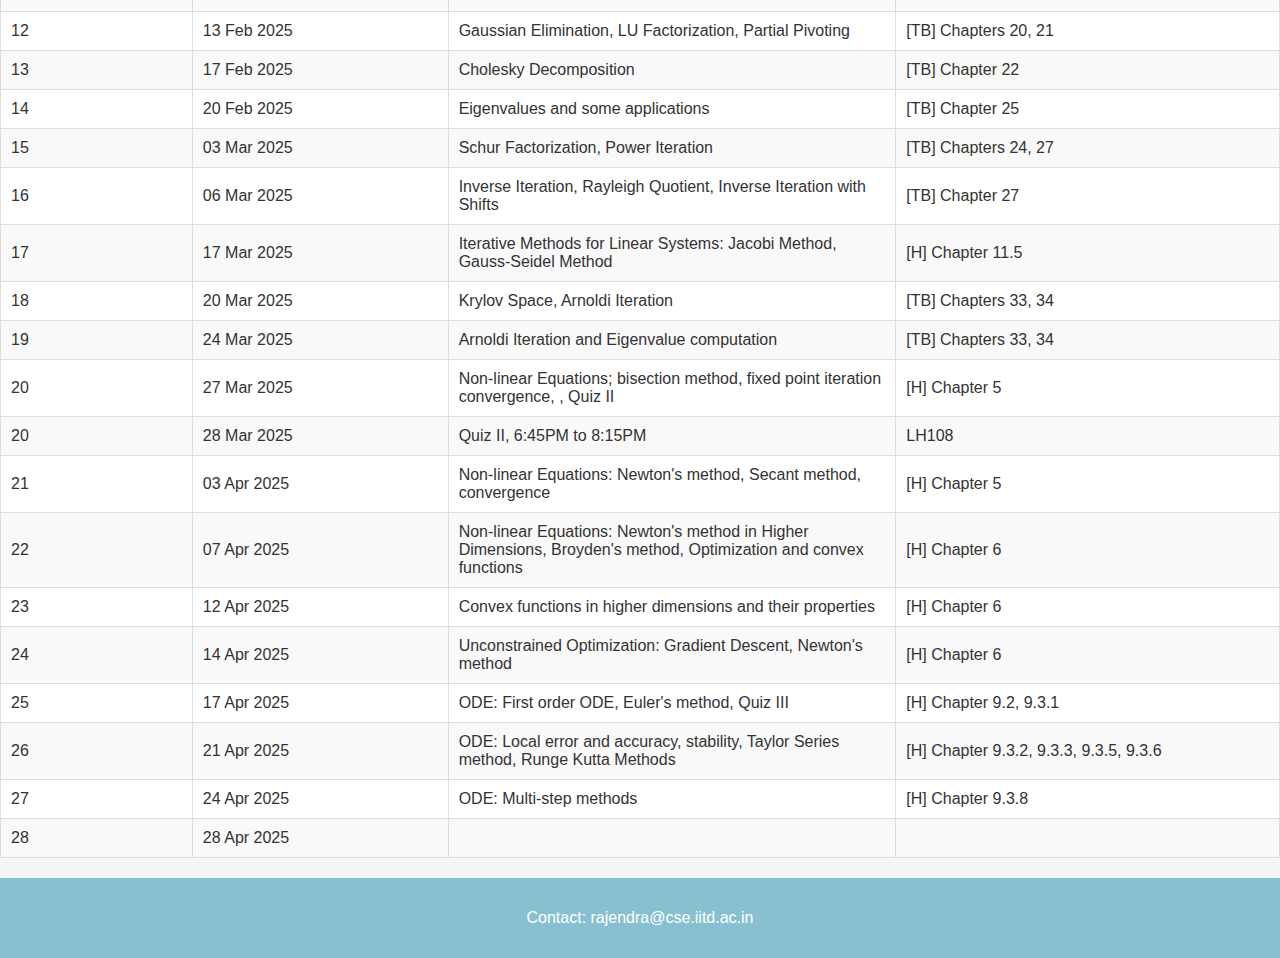
==== commit 2c8d4836: "col726 schedule update" ====
--- a/col726.html
+++ b/col726.html
@@ -166,8 +166,8 @@
                     <tr><td>14</td><td>20 Feb 2025</td><td>Eigenvalues and some applications</td><td>[TB] Chapter 25</td></tr>
                     <tr><td>15</td><td>03 Mar 2025</td><td>Schur Factorization, Power Iteration</td><td>[TB] Chapters 24, 27</td></tr>
                     <tr><td>16</td><td>06 Mar 2025</td><td>Inverse Iteration, Rayleigh Quotient, Inverse Iteration with Shifts</td><td>[TB] Chapter 27</td></tr>
-                    <tr><td>17</td><td>17 Mar 2025</td><td>Krylov Spaces, Arnoldi Iteration</td><td>[TB] Chapters 33, 34</td></tr>
-                    <tr><td>18</td><td>20 Mar 2025</td><td>Arnoldi Iteration</td><td>[TB] Chapters 33, 34</td></tr>
+                    <tr><td>17</td><td>17 Mar 2025</td><td>Iterative Methods for Linear Systems: Jacobi Method, Gauss-Seidel Method</td><td>[H] Chapter 11.5</td></tr>
+                    <tr><td>18</td><td>20 Mar 2025</td><td>Krylov Space, Arnoldi Iteration</td><td>[TB] Chapters 33, 34</td></tr>
                     <tr><td>19</td><td>24 Mar 2025</td><td>Arnoldi Iteration and Eigenvalue computation</td><td>[TB] Chapters 33, 34</td></tr>
                     <tr><td>20</td><td>27 Mar 2025</td><td>Non-linear Equations; bisection method, fixed point iteration convergence, , Quiz II</td><td>[H] Chapter 5</td></tr>
                     <tr><td>20</td><td>28 Mar 2025</td><td>Quiz II, 6:45PM to 8:15PM</td><td> LH108 </td></tr>
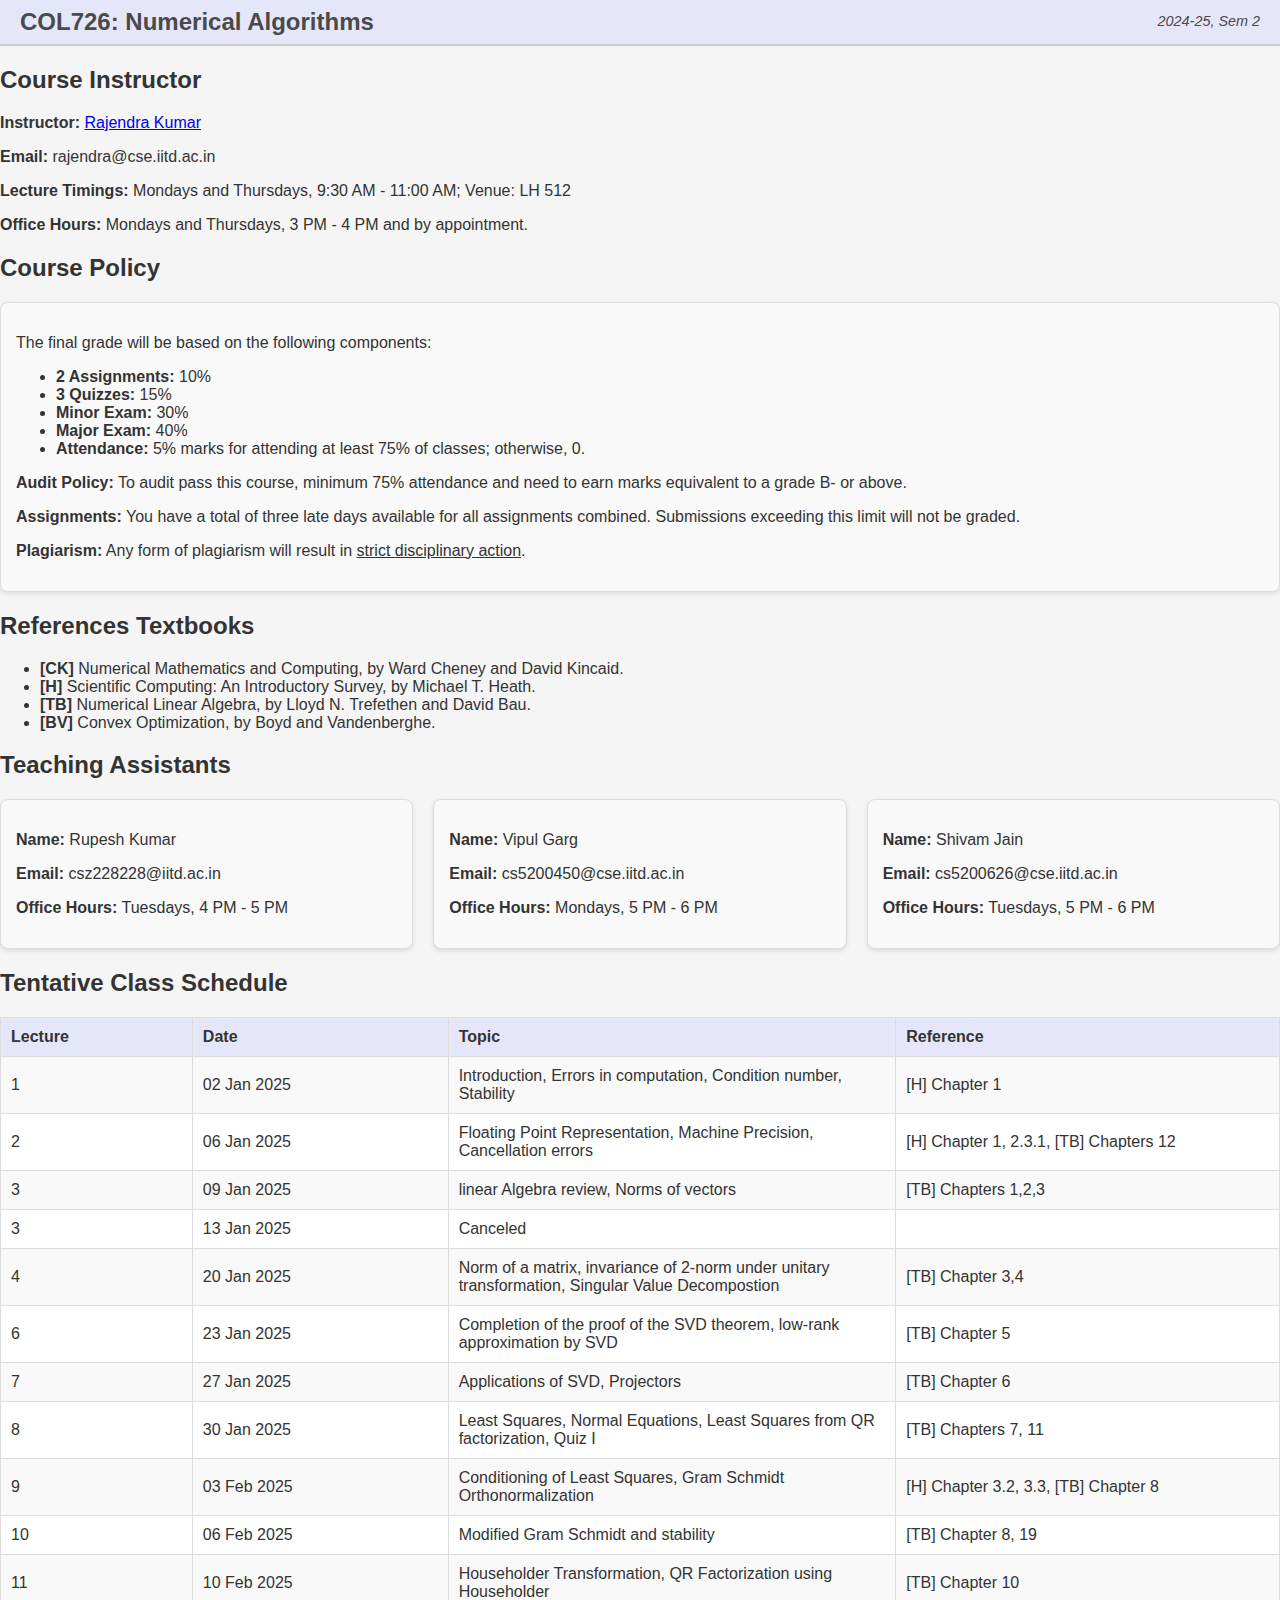
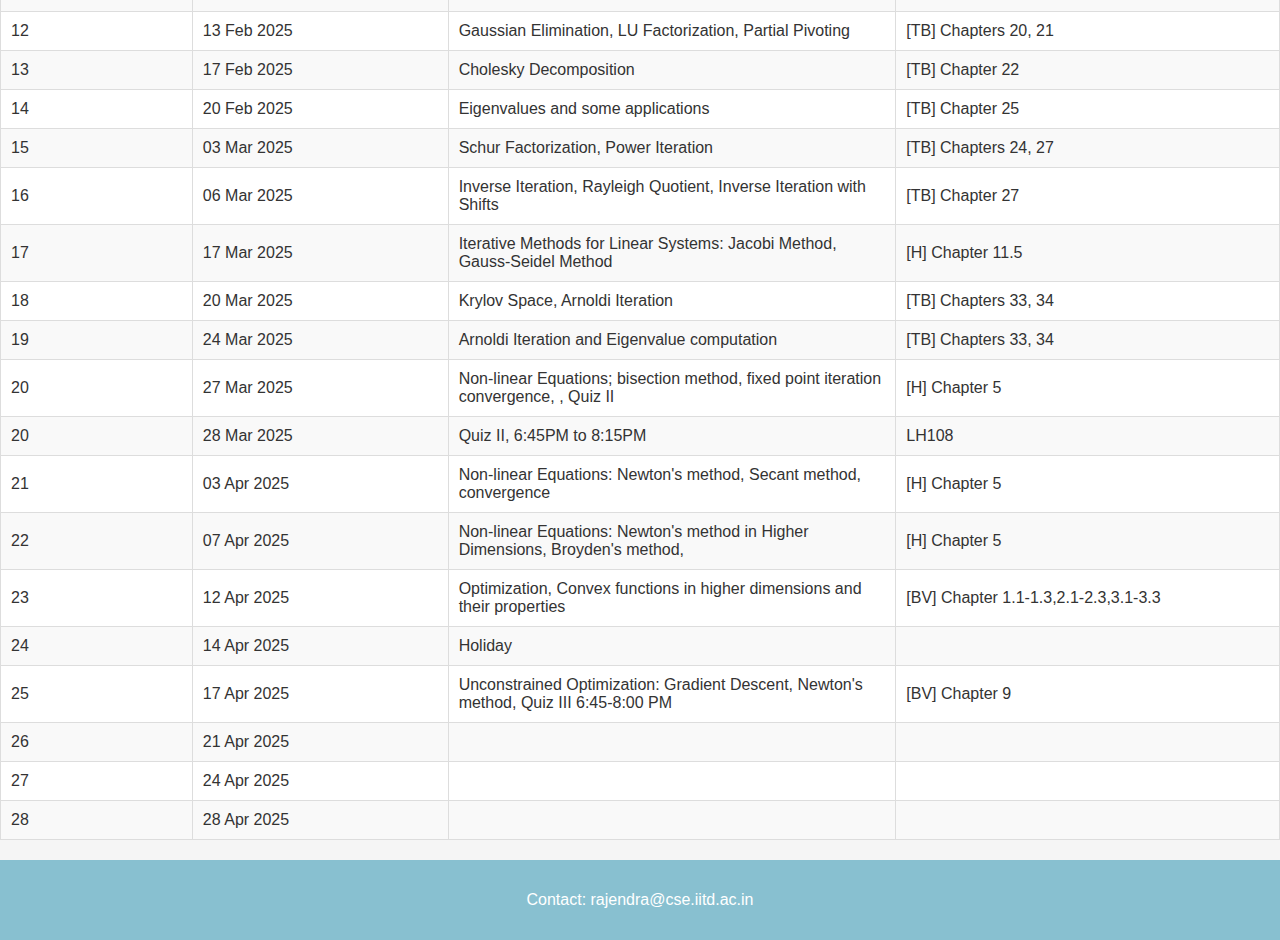
==== commit a2d4b5b9: "paper added and col726 webpage update" ====
--- a/col726.html
+++ b/col726.html
@@ -172,12 +172,12 @@
                     <tr><td>20</td><td>27 Mar 2025</td><td>Non-linear Equations; bisection method, fixed point iteration convergence, , Quiz II</td><td>[H] Chapter 5</td></tr>
                     <tr><td>20</td><td>28 Mar 2025</td><td>Quiz II, 6:45PM to 8:15PM</td><td> LH108 </td></tr>
                     <tr><td>21</td><td>03 Apr 2025</td><td>Non-linear Equations: Newton's method, Secant method, convergence</td><td>[H] Chapter 5</td></tr>
-                    <tr><td>22</td><td>07 Apr 2025</td><td>Non-linear Equations: Newton's method in Higher Dimensions, Broyden's method, Optimization and convex functions</td><td>[H] Chapter 6</td></tr>
-                    <tr><td>23</td><td>12 Apr 2025</td><td>Convex functions in higher dimensions and their properties</td><td>[H] Chapter 6</td></tr>
-                    <tr><td>24</td><td>14 Apr 2025</td><td>Unconstrained Optimization: Gradient Descent, Newton's method</td><td>[H] Chapter 6</td></tr>
-                    <tr><td>25</td><td>17 Apr 2025</td><td>ODE: First order ODE, Euler's method, Quiz III</td><td>[H] Chapter 9.2, 9.3.1</td></tr>
-                    <tr><td>26</td><td>21 Apr 2025</td><td>ODE: Local error and accuracy, stability, Taylor Series method, Runge Kutta Methods</td><td>[H] Chapter 9.3.2, 9.3.3, 9.3.5, 9.3.6</td></tr>
-                    <tr><td>27</td><td>24 Apr 2025</td><td>ODE: Multi-step methods</td><td>[H] Chapter 9.3.8</td></tr>
+                    <tr><td>22</td><td>07 Apr 2025</td><td>Non-linear Equations: Newton's method in Higher Dimensions, Broyden's method, </td><td>[H] Chapter 5</td></tr>
+                    <tr><td>23</td><td>12 Apr 2025</td><td>Optimization, Convex functions in higher dimensions and their properties</td><td>[BV] Chapter 1.1-1.3,2.1-2.3,3.1-3.3</td></tr>
+                    <tr><td>24</td><td>14 Apr 2025</td><td>Holiday</td><td> </td></tr>
+                    <tr><td>25</td><td>17 Apr 2025</td><td>Unconstrained Optimization: Gradient Descent, Newton's method, Quiz III 6:45-8:00 PM</td><td>[BV] Chapter 9</td></tr>
+                    <tr><td>26</td><td>21 Apr 2025</td><td> </td><td> </td></tr>
+                    <tr><td>27</td><td>24 Apr 2025</td><td> </td><td> </td></tr>
                     <tr><td>28</td><td>28 Apr 2025</td><td> </td><td>  </td></tr> 
                 </tbody>
             </table>
